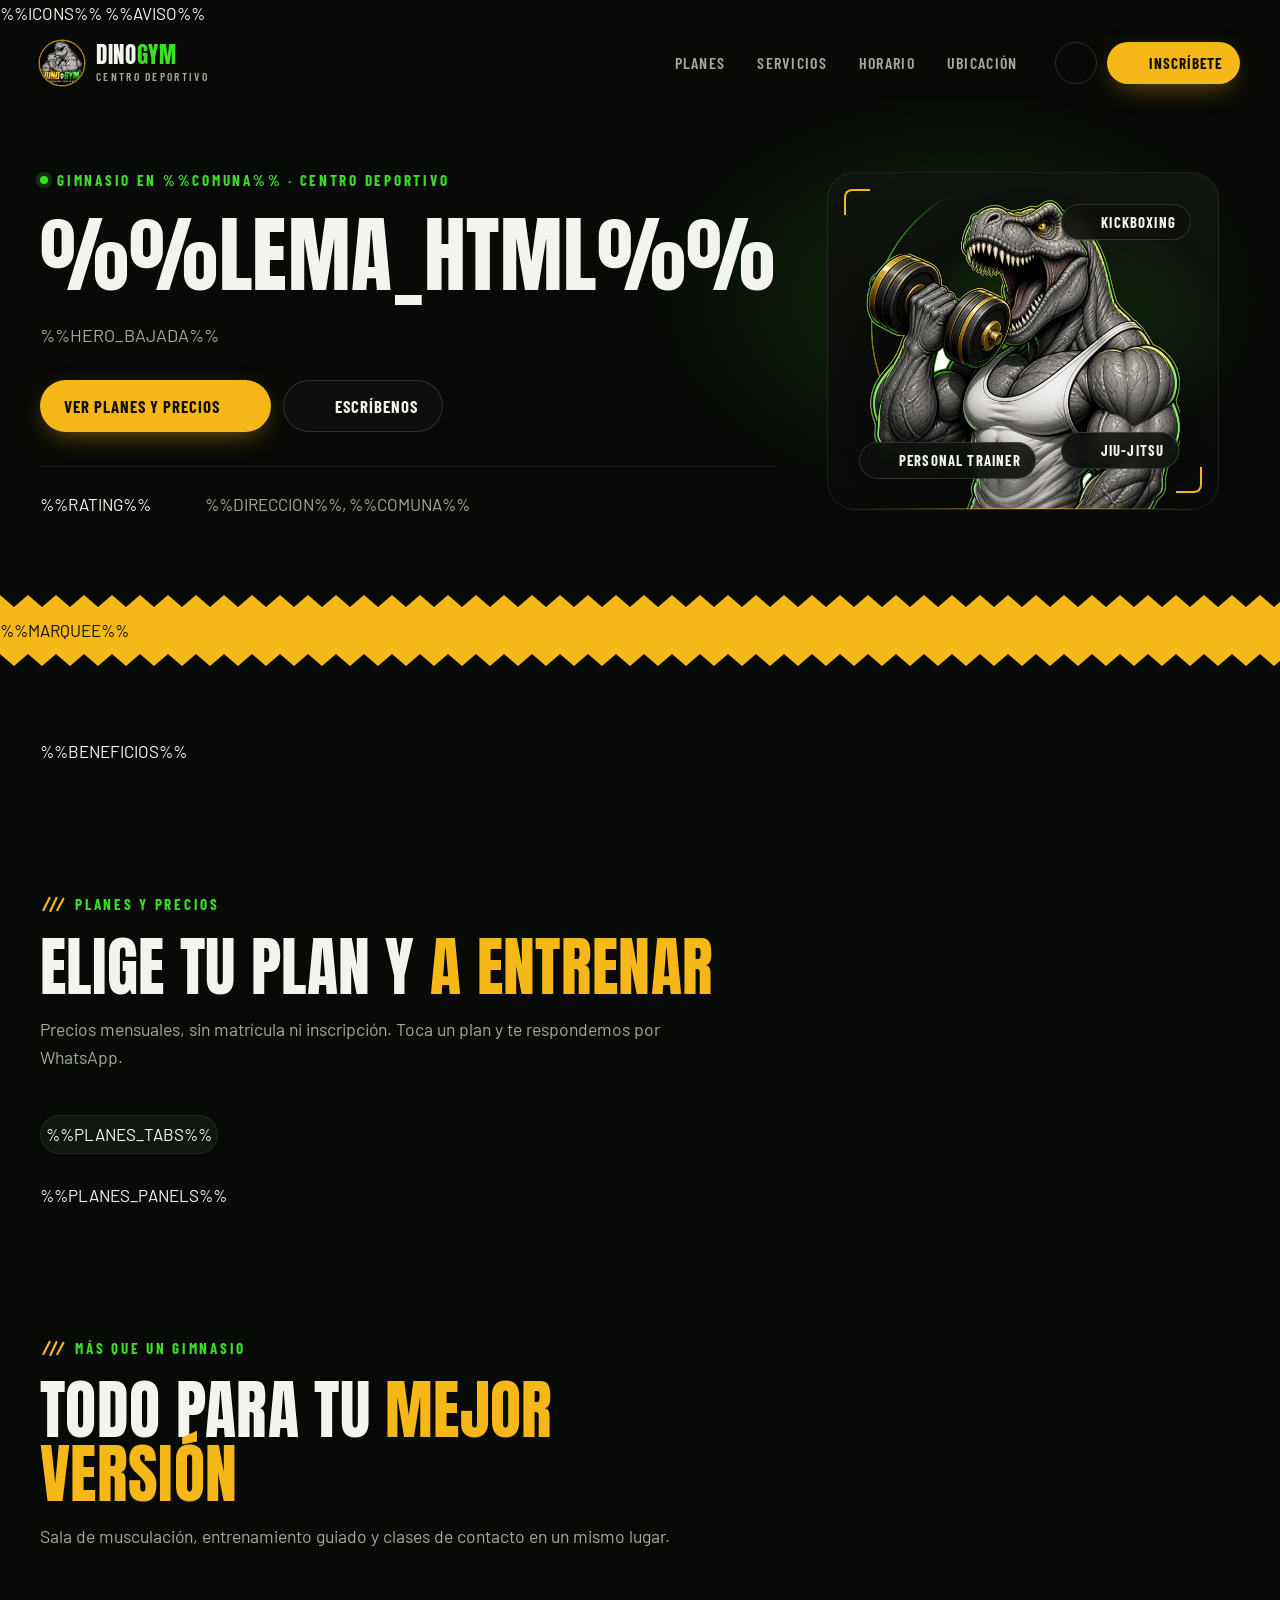
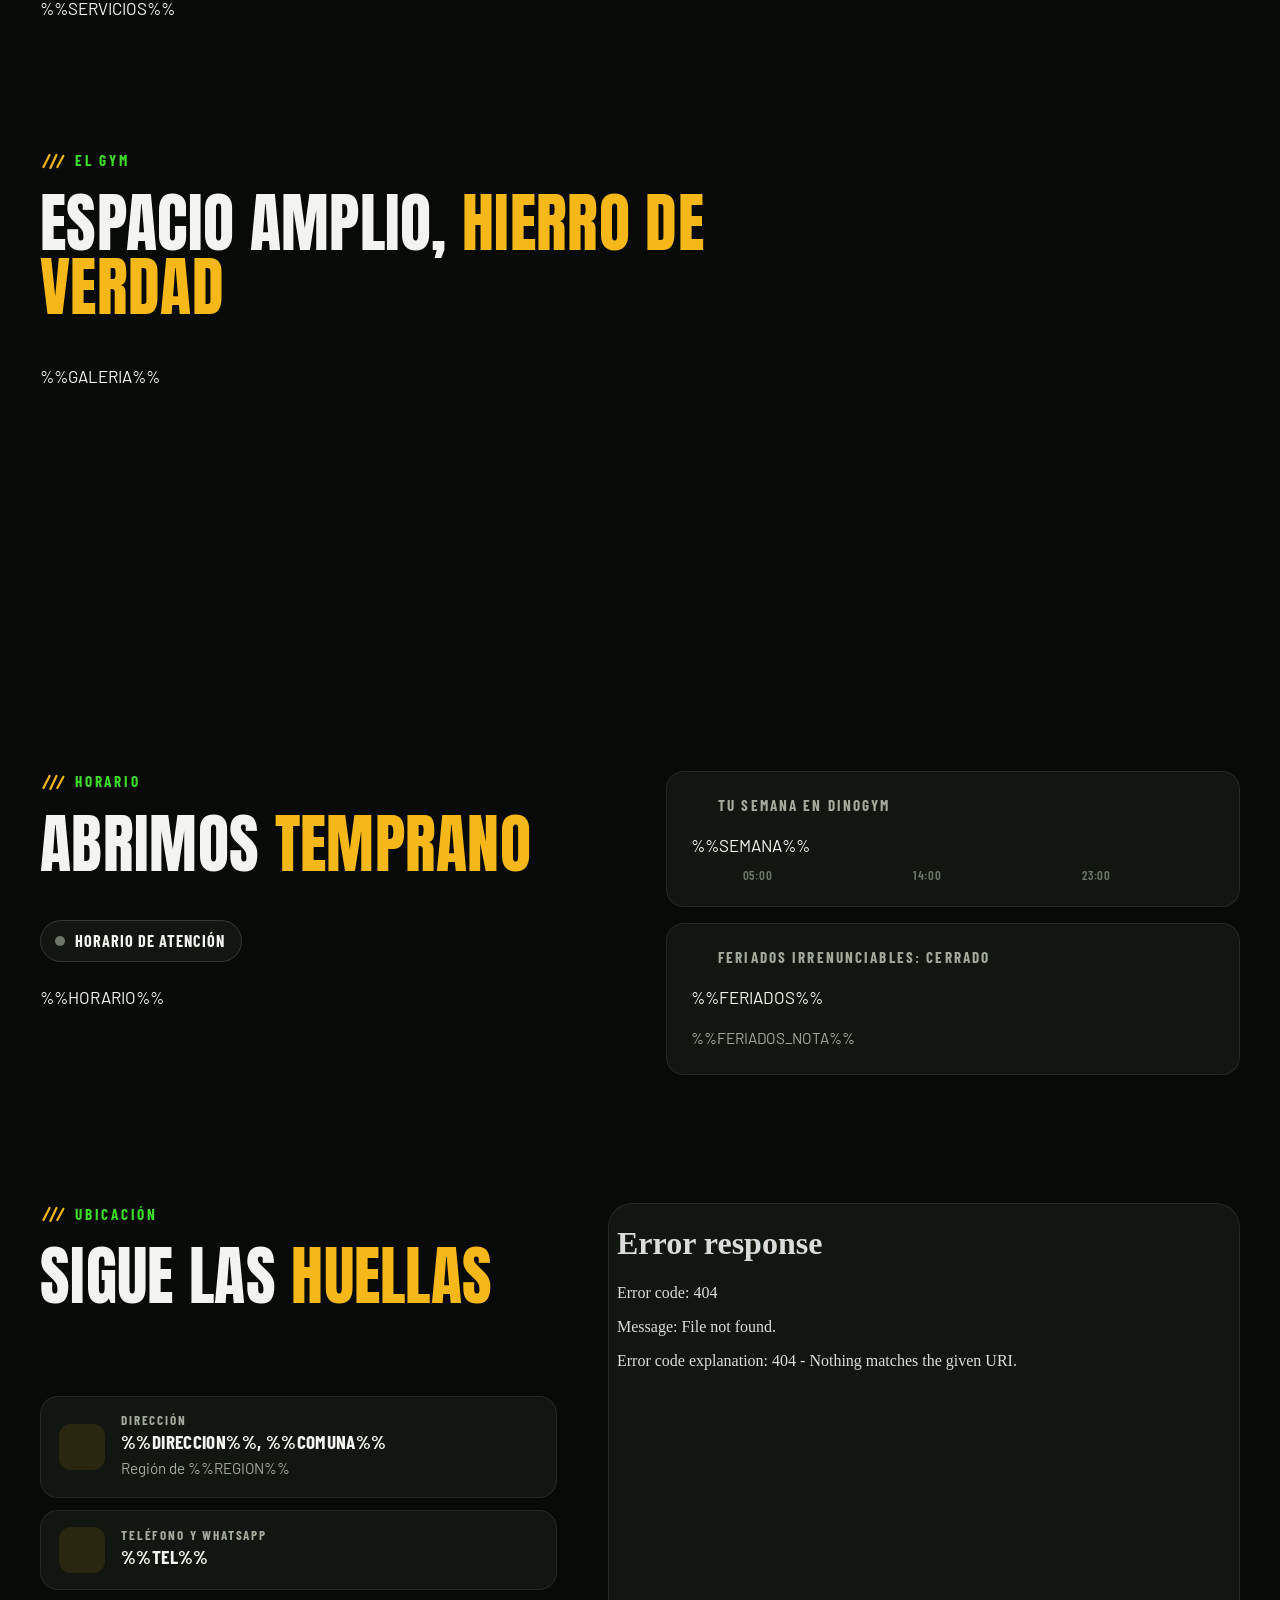
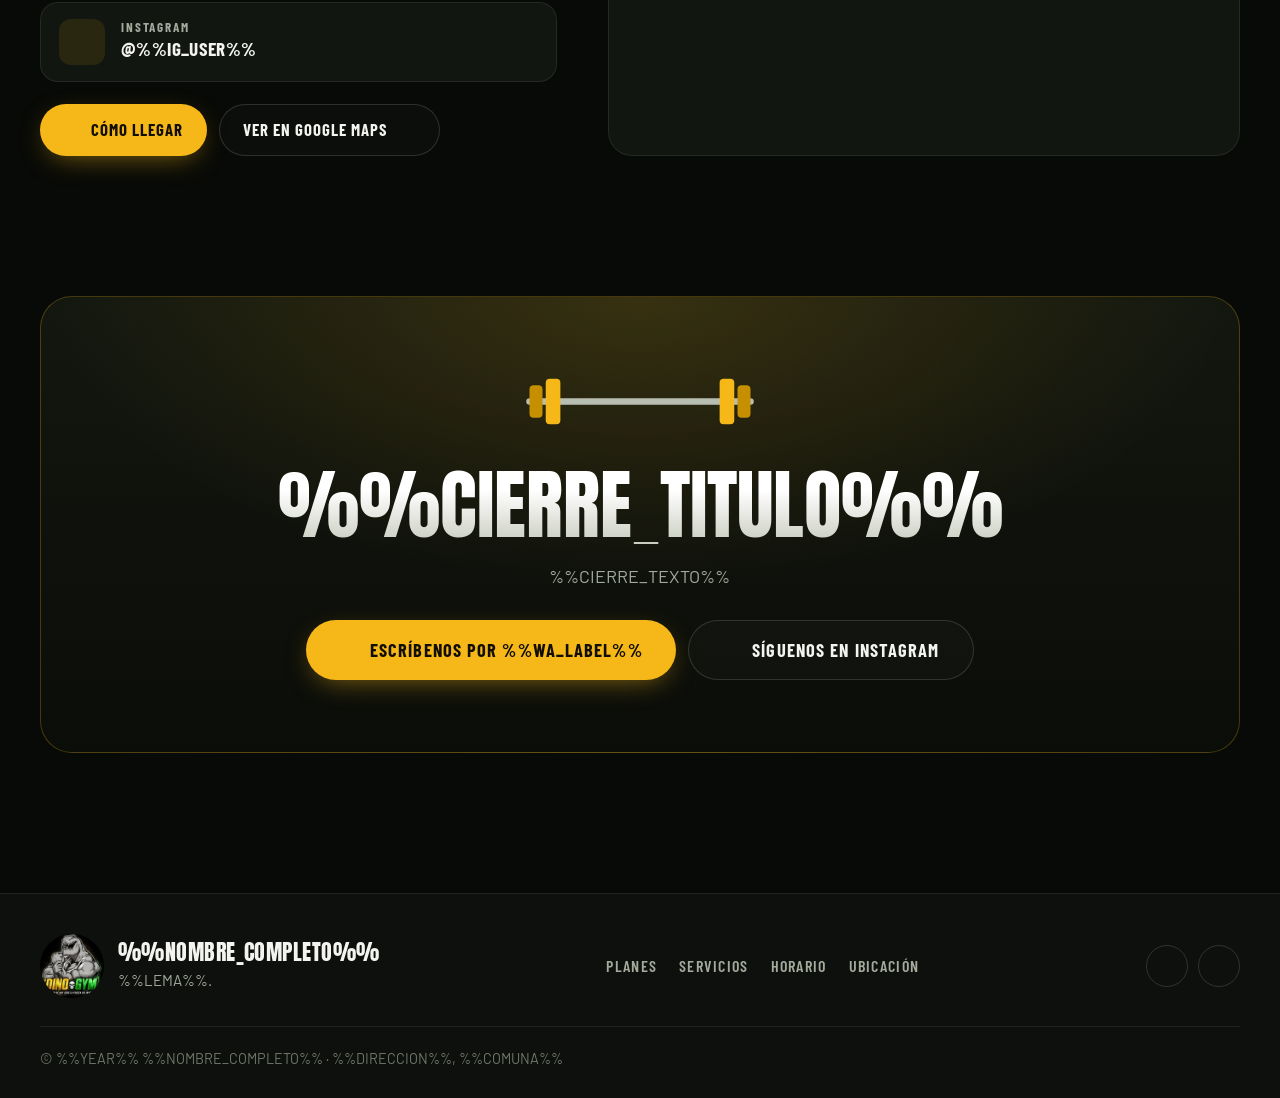
==== index.html @ 387fe6c5 "Sitio web DinoGym con panel /admin Sitio estático con planes, servicios, horario y ubicación editabl" ====
<!DOCTYPE html>
<html lang="es-CL">
<head>
  <meta charset="UTF-8">
  <meta name="viewport" content="width=device-width, initial-scale=1.0">
  <script>document.documentElement.classList.add("js")</script>
  <title>%%SEO_TITULO%%</title>
  <meta name="description" content="%%SEO_DESC%%">
  <link rel="canonical" href="%%SITE%%/">
  <meta name="theme-color" content="#080a07">
  <link rel="icon" href="/img/logo.jpg">
  <link rel="apple-touch-icon" href="/img/logo.jpg">
  <meta property="og:type" content="website">
  <meta property="og:locale" content="es_CL">
  <meta property="og:site_name" content="%%NOMBRE_COMPLETO%%">
  <meta property="og:title" content="%%SEO_TITULO%%">
  <meta property="og:description" content="%%SEO_DESC%%">
  <meta property="og:url" content="%%SITE%%/">
  <meta property="og:image" content="%%SITE%%/img/og.jpg">
  <meta property="og:image:width" content="1200">
  <meta property="og:image:height" content="630">
  <meta name="twitter:card" content="summary_large_image">
  <link rel="preconnect" href="https://fonts.googleapis.com">
  <link rel="preconnect" href="https://fonts.gstatic.com" crossorigin>
  <link href="https://fonts.googleapis.com/css2?family=Anton&family=Barlow+Condensed:ital,wght@0,500;0,600;0,700;1,700&family=Barlow:wght@400;500;600;700&display=swap" rel="stylesheet">
  <link rel="stylesheet" href="/styles.css?v=%%V%%">
  <script type="application/ld+json">%%LD%%</script>
</head>
<body>
%%ICONS%%

  <!-- Intro: una mordida que abre la página (solo la primera vez por visita) -->
  <div class="intro" aria-hidden="true">
    <div class="intro__jaw intro__jaw--top"></div>
    <div class="intro__jaw intro__jaw--bot"></div>
    <div class="intro__mark"><img src="/img/logo.jpg" alt="" width="96" height="96"><span>Dino<b>Gym</b></span></div>
  </div>

  <div class="progress" aria-hidden="true"><i></i></div>

  %%AVISO%%

  <header class="nav" id="top">
    <div class="nav__in wrap">
      <a class="brand" href="#top" aria-label="%%NOMBRE%%, ir al inicio">
        <img src="/img/logo.jpg" alt="" width="44" height="44">
        <span class="brand__txt"><b>Dino<em>Gym</em></b><small>Centro deportivo</small></span>
      </a>
      <nav class="nav__links" aria-label="Secciones">
        <a href="#planes">Planes</a>
        <a href="#servicios">Servicios</a>
        <a href="#horario">Horario</a>
        <a href="#ubicacion">Ubicación</a>
      </nav>
      <div class="nav__cta">
        <a class="icon-btn" href="%%IG%%" target="_blank" rel="noopener" aria-label="Instagram de %%NOMBRE%%"><svg class="i" aria-hidden="true"><use href="#i-instagram"/></svg></a>
        <a class="btn btn--gold btn--sm" href="%%WA_GENERAL%%" target="_blank" rel="noopener"><svg class="i" aria-hidden="true"><use href="#i-whatsapp"/></svg>Inscríbete</a>
        <button class="burger" type="button" aria-label="Abrir menú" aria-expanded="false" aria-controls="menu"><svg class="i" aria-hidden="true"><use href="#i-menu"/></svg></button>
      </div>
    </div>
  </header>

  <div class="menu" id="menu" hidden>
    <nav aria-label="Menú">
      <a href="#planes">Planes</a>
      <a href="#servicios">Servicios</a>
      <a href="#gym">El gym</a>
      <a href="#horario">Horario</a>
      <a href="#ubicacion">Ubicación</a>
    </nav>
    <div class="menu__foot">
      <a class="btn btn--gold" href="%%WA_GENERAL%%" target="_blank" rel="noopener"><svg class="i" aria-hidden="true"><use href="#i-whatsapp"/></svg>%%WA_LABEL%%</a>
      <a class="btn btn--line" href="%%IG%%" target="_blank" rel="noopener"><svg class="i" aria-hidden="true"><use href="#i-instagram"/></svg>@%%IG_USER%%</a>
    </div>
  </div>

  <main>
    <!-- ============ PORTADA ============ -->
    <section class="hero">
      <div class="wrap hero__in">
        <div class="hero__copy">
          <p class="eyebrow hero__eyebrow"><span class="dot"></span>Gimnasio en %%COMUNA%% · Centro deportivo</p>
          <h1 class="hero__title">%%LEMA_HTML%%</h1>
          <p class="hero__sub">%%HERO_BAJADA%%</p>
          <div class="hero__cta">
            <a class="btn btn--gold" href="#planes">Ver planes y precios <svg class="i" aria-hidden="true"><use href="#i-arrow-right"/></svg></a>
            <a class="btn btn--line" href="%%WA_GENERAL%%" target="_blank" rel="noopener"><svg class="i" aria-hidden="true"><use href="#i-whatsapp"/></svg>Escríbenos</a>
          </div>
          <div class="hero__foot">
            %%RATING%%
            <a class="hero__where" href="#ubicacion"><svg class="i" aria-hidden="true"><use href="#i-pin"/></svg>%%DIRECCION%%, %%COMUNA%%</a>
          </div>
        </div>

        <div class="hero__art">
          <div class="stage">
            <span class="stage__corner stage__corner--tl"></span><span class="stage__corner stage__corner--br"></span>
            <div class="mascot">
              <span class="mascot__ring" aria-hidden="true"></span>
              <span class="mascot__glow" aria-hidden="true"></span>
              <img class="mascot__img" src="/img/dino-mascota.webp" alt="Mascota de %%NOMBRE%%: un T-rex musculoso entrenando con una mancuerna" width="1211" height="1197" fetchpriority="high" decoding="async">
              <svg class="mascot__hit" viewBox="0 0 100 100" aria-hidden="true">
                <path d="M50 30 L50 8"/><path d="M64 36 L80 20"/><path d="M36 36 L22 22"/><path d="M68 52 L90 50"/>
              </svg>
            </div>
            <ul class="stage__chips" aria-label="Disciplinas">
              <li class="chip chip--a"><svg class="i" aria-hidden="true"><use href="#i-guante"/></svg>Kickboxing</li>
              <li class="chip chip--b"><svg class="i" aria-hidden="true"><use href="#i-cinturon"/></svg>Jiu-jitsu</li>
              <li class="chip chip--c"><svg class="i" aria-hidden="true"><use href="#i-objetivo"/></svg>Personal trainer</li>
            </ul>
          </div>
        </div>
      </div>
    </section>

    <!-- Cinta con dientes -->
    <div class="band" aria-label="Nuestros valores">
      <div class="band__track">%%MARQUEE%%</div>
    </div>

    <!-- SI:BENEFICIOS -->
    <section class="perks">
      <ul class="wrap perks__list">%%BENEFICIOS%%
      </ul>
    </section>
    <!-- /SI:BENEFICIOS -->

    <!-- ============ PLANES ============ -->
    <section class="sec plans" id="planes">
      <div class="wrap">
        <div class="sec__head" data-reveal>
          <p class="eyebrow"><svg class="claw" viewBox="0 0 60 40" aria-hidden="true"><path d="M8 34 22 6"/><path d="M24 36 38 6"/><path d="M40 34 54 8"/></svg>Planes y precios</p>
          <h2 class="sec__title">Elige tu plan y <span class="hl">a entrenar</span></h2>
          <p class="sec__lead">Precios mensuales, sin matrícula ni inscripción. Toca un plan y te respondemos por WhatsApp.</p>
        </div>

        <!-- SI:TABS -->
        <div class="tabs" role="tablist" aria-label="Tipo de plan" data-reveal>%%PLANES_TABS%%<span class="tabs__ink" aria-hidden="true"></span></div>
        <!-- /SI:TABS -->

        <div class="plans__panels">%%PLANES_PANELS%%
        </div>
      </div>
    </section>

    <!-- SI:SERVICIOS -->
    <!-- ============ SERVICIOS ============ -->
    <section class="sec svcs" id="servicios">
      <div class="wrap">
        <div class="sec__head" data-reveal>
          <p class="eyebrow"><svg class="claw" viewBox="0 0 60 40" aria-hidden="true"><path d="M8 34 22 6"/><path d="M24 36 38 6"/><path d="M40 34 54 8"/></svg>Más que un gimnasio</p>
          <h2 class="sec__title">Todo para tu <span class="hl">mejor versión</span></h2>
          <p class="sec__lead">Sala de musculación, entrenamiento guiado y clases de contacto en un mismo lugar.</p>
        </div>
        <div class="svcs__grid">%%SERVICIOS%%
        </div>
      </div>
    </section>
    <!-- /SI:SERVICIOS -->

    <!-- SI:GALERIA -->
    <!-- ============ EL GYM ============ -->
    <section class="sec gym" id="gym">
      <div class="wrap">
        <div class="sec__head" data-reveal>
          <p class="eyebrow"><svg class="claw" viewBox="0 0 60 40" aria-hidden="true"><path d="M8 34 22 6"/><path d="M24 36 38 6"/><path d="M40 34 54 8"/></svg>El gym</p>
          <h2 class="sec__title">Espacio amplio, <span class="hl">hierro de verdad</span></h2>
        </div>
        <div class="gym__grid">%%GALERIA%%
        </div>
      </div>
    </section>
    <!-- /SI:GALERIA -->

    <!-- ============ HORARIO ============ -->
    <section class="sec hours" id="horario">
      <div class="wrap hours__in">
        <div class="hours__copy">
          <div class="sec__head" data-reveal>
            <p class="eyebrow"><svg class="claw" viewBox="0 0 60 40" aria-hidden="true"><path d="M8 34 22 6"/><path d="M24 36 38 6"/><path d="M40 34 54 8"/></svg>Horario</p>
            <h2 class="sec__title">Abrimos <span class="hl">temprano</span></h2>
          </div>
          <p class="status" data-reveal><span class="status__dot"></span><span class="status__txt">Horario de atención</span></p>
          <div class="hours__rows" data-reveal>%%HORARIO%%
          </div>
        </div>
        <div class="hours__side">
          <div class="card wk" data-reveal>
            <p class="card__label"><svg class="i" aria-hidden="true"><use href="#i-clock"/></svg>Tu semana en DinoGym</p>
            <div class="wk__rows">%%SEMANA%%</div>
            <div class="wk__scale" aria-hidden="true"><span>05:00</span><span>14:00</span><span>23:00</span></div>
          </div>
          <!-- SI:FERIADOS -->
          <div class="card holi" data-reveal>
            <p class="card__label"><svg class="i" aria-hidden="true"><use href="#i-calendario"/></svg>Feriados irrenunciables: cerrado</p>
            <ul class="holi__list">%%FERIADOS%%</ul>
            <p class="holi__note">%%FERIADOS_NOTA%%</p>
          </div>
          <!-- /SI:FERIADOS -->
        </div>
      </div>
    </section>

    <!-- ============ UBICACIÓN ============ -->
    <section class="sec where" id="ubicacion">
      <div class="wrap where__in">
        <div class="where__copy">
          <div class="sec__head" data-reveal>
            <p class="eyebrow"><svg class="claw" viewBox="0 0 60 40" aria-hidden="true"><path d="M8 34 22 6"/><path d="M24 36 38 6"/><path d="M40 34 54 8"/></svg>Ubicación</p>
            <h2 class="sec__title">Sigue las <span class="hl">huellas</span></h2>
          </div>
          <div class="tracks" aria-hidden="true">
            <svg class="i"><use href="#i-huella"/></svg><svg class="i"><use href="#i-huella"/></svg><svg class="i"><use href="#i-huella"/></svg><svg class="i"><use href="#i-huella"/></svg><svg class="i"><use href="#i-huella"/></svg><svg class="i"><use href="#i-huella"/></svg>
          </div>
          <ul class="contact" data-reveal>
            <li><span class="contact__ico"><svg class="i" aria-hidden="true"><use href="#i-pin"/></svg></span><div><small>Dirección</small><b>%%DIRECCION%%, %%COMUNA%%</b><span>Región de %%REGION%%</span></div></li>
            <!-- SI:WHATSAPP -->
            <li><span class="contact__ico"><svg class="i" aria-hidden="true"><use href="#i-phone"/></svg></span><div><small>Teléfono y WhatsApp</small><a href="%%TEL_HREF%%">%%TEL%%</a></div></li>
            <!-- /SI:WHATSAPP -->
            <li><span class="contact__ico"><svg class="i" aria-hidden="true"><use href="#i-instagram"/></svg></span><div><small>Instagram</small><a href="%%IG%%" target="_blank" rel="noopener">@%%IG_USER%%</a></div></li>
          </ul>
          <div class="where__cta" data-reveal>
            <a class="btn btn--gold" href="%%RUTA_URL%%" target="_blank" rel="noopener"><svg class="i" aria-hidden="true"><use href="#i-nav"/></svg>Cómo llegar</a>
            <a class="btn btn--line" href="%%MAPS_URL%%" target="_blank" rel="noopener">Ver en Google Maps <svg class="i" aria-hidden="true"><use href="#i-arrow-up-right"/></svg></a>
          </div>
        </div>
        <div class="map" data-reveal>
          <iframe title="Mapa: %%NOMBRE%% en %%DIRECCION%%, %%COMUNA%%" src="%%MAPS_EMBED%%" loading="lazy" referrerpolicy="no-referrer-when-downgrade"></iframe>
        </div>
      </div>
    </section>

    <!-- ============ CIERRE ============ -->
    <section class="final">
      <div class="wrap final__in" data-reveal>
        <svg class="barbell" viewBox="0 0 320 80" aria-hidden="true">
          <rect x="20" y="36" width="280" height="8" rx="4" fill="#b9beb2"/>
          <rect x="44" y="12" width="18" height="56" rx="5" fill="#f6b818"/><rect x="24" y="20" width="16" height="40" rx="5" fill="#c58f00"/>
          <rect x="258" y="12" width="18" height="56" rx="5" fill="#f6b818"/><rect x="280" y="20" width="16" height="40" rx="5" fill="#c58f00"/>
        </svg>
        <h2 class="final__title">%%CIERRE_TITULO%%</h2>
        <p class="final__text">%%CIERRE_TEXTO%%</p>
        <div class="final__cta">
          <a class="btn btn--gold btn--lg" href="%%WA_GENERAL%%" target="_blank" rel="noopener"><svg class="i" aria-hidden="true"><use href="#i-whatsapp"/></svg>Escríbenos por %%WA_LABEL%%</a>
          <a class="btn btn--line btn--lg" href="%%IG%%" target="_blank" rel="noopener"><svg class="i" aria-hidden="true"><use href="#i-instagram"/></svg>Síguenos en Instagram</a>
        </div>
      </div>
    </section>
  </main>

  <footer class="foot">
    <div class="wrap foot__in">
      <div class="foot__brand">
        <img src="/img/logo.jpg" alt="Logo de %%NOMBRE%%" width="64" height="64" loading="lazy">
        <div><b>%%NOMBRE_COMPLETO%%</b><p>%%LEMA%%.</p></div>
      </div>
      <nav class="foot__links" aria-label="Pie de página">
        <a href="#planes">Planes</a><a href="#servicios">Servicios</a><a href="#horario">Horario</a><a href="#ubicacion">Ubicación</a>
      </nav>
      <div class="foot__social">
        <a class="icon-btn" href="%%IG%%" target="_blank" rel="noopener" aria-label="Instagram"><svg class="i" aria-hidden="true"><use href="#i-instagram"/></svg></a>
        <a class="icon-btn" href="%%WA_GENERAL%%" target="_blank" rel="noopener" aria-label="WhatsApp"><svg class="i" aria-hidden="true"><use href="#i-whatsapp"/></svg></a>
      </div>
    </div>
    <p class="wrap foot__copy">© %%YEAR%% %%NOMBRE_COMPLETO%% · %%DIRECCION%%, %%COMUNA%%</p>
  </footer>

  <a class="fab" href="%%WA_GENERAL%%" target="_blank" rel="noopener" aria-label="Escríbenos por WhatsApp"><svg class="i" aria-hidden="true"><use href="#i-whatsapp"/></svg><span>Escríbenos</span></a>

  <script>window.__DG__ = %%DATA%%;</script>
  <script src="/app.js?v=%%V%%" defer></script>
</body>
</html>
---- styles.css ----
/* DINOGYM — estilos
   Paleta sacada de sus afiches: negro profundo, dorado y verde neón; el gris hueso del dinosaurio para textos. */
:root {
  --bg: #080a07;
  --bg-2: #0d100c;
  --card: #121610;
  --card-2: #171c15;
  --line: rgba(255, 255, 255, 0.08);
  --line-2: rgba(255, 255, 255, 0.14);
  --text: #f3f4ef;
  --muted: #a4ab9d;
  --soft: #6f7769;
  --gold: #f6b818;
  --gold-2: #ffd45a;
  --gold-3: #b97f00;
  --green: #3ddc29;
  --green-2: #1f9e14;
  --red: #ff5a4e;
  --bone: #efede2;
  --radius: 18px;
  --display: "Anton", Impact, "Arial Narrow", sans-serif;
  --cond: "Barlow Condensed", "Arial Narrow", sans-serif;
  --body: "Barlow", system-ui, -apple-system, "Segoe UI", sans-serif;
  --ease: cubic-bezier(0.2, 0.8, 0.2, 1);
  --snap: cubic-bezier(0.7, 0, 0.2, 1);
  --nav-h: 72px;
}

*,
*::before,
*::after { box-sizing: border-box; }
html { scroll-behavior: smooth; scroll-padding-top: calc(var(--nav-h) + 12px); -webkit-text-size-adjust: 100%; }
body {
  margin: 0;
  background: var(--bg);
  color: var(--text);
  font: 400 1.0625rem/1.6 var(--body);
  -webkit-font-smoothing: antialiased;
  overflow-x: hidden;
}
img { max-width: 100%; display: block; }
a { color: inherit; text-decoration: none; }
button { font: inherit; color: inherit; background: none; border: 0; cursor: pointer; }
h1, h2, h3, p { margin: 0; }
ul { margin: 0; padding: 0; list-style: none; }
:focus-visible { outline: 2px solid var(--gold); outline-offset: 3px; border-radius: 6px; }
::selection { background: var(--gold); color: #111; }

.wrap { width: min(1200px, 100% - 32px); margin-inline: auto; }
.i { width: 1.15em; height: 1.15em; flex: none; fill: none; stroke: currentColor; stroke-width: 1.9; stroke-linecap: round; stroke-linejoin: round; }
.hl { color: var(--gold); }

/* ---------- botones ---------- */
.btn {
  --h: 52px;
  display: inline-flex; align-items: center; justify-content: center; gap: 0.55em;
  min-height: var(--h); padding: 0 1.4em;
  border-radius: 999px;
  font: 700 1.05rem/1 var(--cond); letter-spacing: 0.06em; text-transform: uppercase;
  transition: transform 0.25s var(--ease), background-color 0.25s, color 0.25s, border-color 0.25s, box-shadow 0.25s;
  white-space: nowrap;
}
.btn .i { width: 1.1em; height: 1.1em; transition: transform 0.25s var(--ease); }
.btn:hover .i:last-child { transform: translateX(3px); }
.btn:active { transform: scale(0.97); }
.btn--gold { background: var(--gold); color: #120f02; box-shadow: 0 8px 28px -10px rgba(246, 184, 24, 0.6); }
.btn--gold:hover { background: var(--gold-2); box-shadow: 0 10px 34px -8px rgba(246, 184, 24, 0.75); }
.btn--line { border: 1.5px solid var(--line-2); color: var(--text); background: rgba(255, 255, 255, 0.02); }
.btn--line:hover { border-color: var(--green); color: #fff; background: rgba(61, 220, 41, 0.08); }
.btn--sm { --h: 42px; padding: 0 1.1em; font-size: 0.95rem; }
.btn--lg { --h: 60px; padding: 0 1.8em; font-size: 1.15rem; }

.icon-btn {
  display: inline-grid; place-items: center; width: 42px; height: 42px; border-radius: 50%;
  border: 1.5px solid var(--line-2); transition: border-color 0.25s, color 0.25s, background-color 0.25s;
}
.icon-btn:hover { border-color: var(--green); color: var(--green); background: rgba(61, 220, 41, 0.08); }

.eyebrow {
  display: inline-flex; align-items: center; gap: 0.6em;
  font: 700 0.95rem/1 var(--cond); letter-spacing: 0.18em; text-transform: uppercase; color: var(--green);
}
.dot { width: 8px; height: 8px; border-radius: 50%; background: var(--green); box-shadow: 0 0 0 4px rgba(61, 220, 41, 0.18); }

/* ---------- intro (mordida) ---------- */
.intro { display: none; }
.js .intro { display: block; position: fixed; inset: 0; z-index: 100; pointer-events: none; animation: introFailsafe 0s 4s forwards; }
.intro__jaw {
  position: absolute; left: 0; right: 0; height: 50.5%;
  background: #0a0d09;
  transition: transform 0.75s var(--snap);
}
.intro__jaw--top { top: 0; border-bottom: 2px solid var(--green); }
.intro__jaw--bot { bottom: 0; border-top: 2px solid var(--green); }
.intro__jaw::after {
  content: ""; position: absolute; left: 0; right: 0; height: 30px;
  background-repeat: repeat-x; background-size: 44px 30px;
}
.intro__jaw--top::after { top: 100%; background-image: url("data:image/svg+xml,%3Csvg xmlns='http://www.w3.org/2000/svg' width='44' height='30'%3E%3Cpath d='M4 0 L22 28 L40 0Z' fill='%23efede2'/%3E%3C/svg%3E"); }
.intro__jaw--bot::after { bottom: 100%; background-position: 22px 0; background-image: url("data:image/svg+xml,%3Csvg xmlns='http://www.w3.org/2000/svg' width='44' height='30'%3E%3Cpath d='M4 30 L22 2 L40 30Z' fill='%23efede2'/%3E%3C/svg%3E"); }
.intro__mark {
  position: absolute; inset: 0; display: grid; place-content: center; justify-items: center; gap: 14px;
  transition: opacity 0.3s, transform 0.4s var(--ease);
}
.intro__mark img { width: 96px; height: 96px; border-radius: 50%; box-shadow: 0 0 0 2px var(--gold), 0 0 40px rgba(61, 220, 41, 0.35); }
.intro__mark span { font: 400 2rem/1 var(--display); letter-spacing: 0.04em; text-transform: uppercase; }
.intro__mark b { font-weight: 400; color: var(--green); }
.intro.is-bite .intro__jaw--top { transform: translateY(-8%); transition-duration: 0.22s; }
.intro.is-bite .intro__jaw--bot { transform: translateY(8%); transition-duration: 0.22s; }
.intro.is-snap .intro__jaw--top,
.intro.is-snap .intro__jaw--bot { transform: none; transition: transform 0.12s cubic-bezier(0.8, 0, 1, 1); }
.intro.is-snap { animation: shake 0.25s 0.1s, introFailsafe 0s 4s forwards; }
.intro.is-open .intro__mark { opacity: 0; transform: scale(0.9); }
.intro.is-open .intro__jaw--top { transform: translateY(calc(-100% - 40px)); }
.intro.is-open .intro__jaw--bot { transform: translateY(calc(100% + 40px)); }
@keyframes introFailsafe { to { visibility: hidden; } }
@keyframes shake {
  25% { transform: translate(3px, 2px); }
  50% { transform: translate(-3px, -2px); }
  75% { transform: translate(2px, -1px); }
}

/* ---------- barra de progreso ---------- */
.progress { position: fixed; top: 0; left: 0; right: 0; height: 3px; z-index: 60; pointer-events: none; }
.progress i { display: block; height: 100%; width: 100%; transform-origin: 0 50%; transform: scaleX(var(--p, 0)); background: linear-gradient(90deg, var(--green), var(--gold)); }

/* ---------- aviso ---------- */
.notice {
  display: flex; align-items: center; justify-content: center; gap: 10px;
  padding: 10px 16px; background: var(--gold); color: #120f02;
  font: 600 0.98rem/1.35 var(--body); text-align: center;
}
.notice .i { stroke-width: 2.2; }

/* ---------- navegación ---------- */
.nav { position: sticky; top: 0; z-index: 50; transition: background-color 0.3s, border-color 0.3s, backdrop-filter 0.3s; border-bottom: 1px solid transparent; }
.nav.is-scrolled { background: rgba(8, 10, 7, 0.82); backdrop-filter: blur(14px); -webkit-backdrop-filter: blur(14px); border-color: var(--line); }
.nav__in { display: flex; align-items: center; gap: 24px; height: var(--nav-h); }
.brand { display: flex; align-items: center; gap: 12px; margin-right: auto; }
.brand img { width: 44px; height: 44px; border-radius: 50%; box-shadow: 0 0 0 1.5px rgba(246, 184, 24, 0.7); }
.brand__txt { display: grid; line-height: 1; }
.brand__txt b { font: 400 1.45rem/1 var(--display); letter-spacing: 0.03em; text-transform: uppercase; }
.brand__txt em { font-style: normal; color: var(--green); }
.brand__txt small { font: 600 0.72rem/1.2 var(--cond); letter-spacing: 0.2em; text-transform: uppercase; color: var(--muted); margin-top: 4px; }
.nav__links { display: flex; gap: 4px; }
.nav__links a {
  position: relative; padding: 8px 14px; border-radius: 999px;
  font: 600 1rem/1 var(--cond); letter-spacing: 0.08em; text-transform: uppercase; color: var(--muted);
  transition: color 0.2s, background-color 0.2s;
}
.nav__links a:hover { color: var(--text); background: rgba(255, 255, 255, 0.05); }
.nav__links a.is-active { color: var(--text); }
.nav__links a.is-active::after { content: ""; position: absolute; left: 50%; bottom: 0; width: 5px; height: 5px; margin-left: -2.5px; border-radius: 50%; background: var(--green); }
.nav__cta { display: flex; align-items: center; gap: 10px; }
.burger { display: none; width: 44px; height: 44px; border-radius: 50%; border: 1.5px solid var(--line-2); place-items: center; }
.burger .i { width: 22px; height: 22px; }

.menu {
  position: fixed; inset: var(--nav-h) 0 0 0; z-index: 49;
  background: rgba(8, 10, 7, 0.97); backdrop-filter: blur(10px);
  display: flex; flex-direction: column; justify-content: space-between; padding: 24px 16px 32px;
}
.menu[hidden] { display: none; }
.menu nav { display: grid; }
.menu nav a {
  font: 400 clamp(2.2rem, 10vw, 3rem)/1.25 var(--display); text-transform: uppercase; letter-spacing: 0.02em;
  padding: 6px 0; border-bottom: 1px solid var(--line);
  animation: menuIn 0.5s var(--ease) backwards;
}
.menu nav a:nth-child(2) { animation-delay: 0.04s; }
.menu nav a:nth-child(3) { animation-delay: 0.08s; }
.menu nav a:nth-child(4) { animation-delay: 0.12s; }
.menu nav a:nth-child(5) { animation-delay: 0.16s; }
.menu__foot { display: grid; gap: 10px; }
@keyframes menuIn { from { opacity: 0; transform: translateY(14px); } }

/* ---------- portada ---------- */
.hero { position: relative; padding: clamp(28px, 5vw, 64px) 0 clamp(48px, 6vw, 88px); overflow: hidden; }
.hero::before {
  content: ""; position: absolute; inset: -20% -10% auto 40%; height: 120%;
  background: radial-gradient(closest-side, rgba(61, 220, 41, 0.14), transparent 70%);
  pointer-events: none;
}
.hero__in { position: relative; display: grid; grid-template-columns: 1.05fr 0.95fr; align-items: center; gap: clamp(24px, 4vw, 56px); }
.hero__eyebrow { margin-bottom: 22px; }
.hero__title {
  font: 400 clamp(2.9rem, 6.6vw, 5.7rem)/1.06 var(--display);
  text-transform: uppercase; letter-spacing: 0.005em;
}
.hero__title .w { display: inline-block; overflow: hidden; vertical-align: top; padding: 0.14em 0 0.04em; margin-top: -0.14em; }
.hero__title .w > span { display: inline-block; }
.hero__title .hl {
  color: transparent;
  background: linear-gradient(180deg, var(--gold-2), var(--gold) 55%, var(--gold-3));
  -webkit-background-clip: text; background-clip: text;
}
.hero__sub { margin-top: 22px; max-width: 34em; color: var(--muted); font-size: clamp(1.05rem, 1.4vw, 1.18rem); }
.hero__cta { display: flex; flex-wrap: wrap; gap: 12px; margin-top: 30px; }
.hero__foot { display: flex; flex-wrap: wrap; align-items: center; gap: 12px 26px; margin-top: 34px; padding-top: 24px; border-top: 1px solid var(--line); }
.rating { display: inline-flex; align-items: center; gap: 10px; }
.rating__stars { display: inline-flex; gap: 2px; color: var(--gold); }
.rating__stars .i { width: 16px; height: 16px; }
.rating b { font: 700 1.3rem/1 var(--cond); }
.rating small { color: var(--muted); font-size: 0.95rem; }
.rating:hover small { color: var(--text); }
.hero__where { display: inline-flex; align-items: center; gap: 8px; color: var(--muted); }
.hero__where .i { color: var(--green); }
.hero__where:hover { color: var(--text); }

.stage {
  position: relative; aspect-ratio: 1 / 0.86;
  border-radius: 28px; border: 1px solid var(--line);
  background:
    radial-gradient(60% 55% at 62% 48%, rgba(61, 220, 41, 0.16), transparent 70%),
    linear-gradient(180deg, #10140e, #0a0c09);
  overflow: hidden;
}
.stage::after {
  content: ""; position: absolute; left: 8%; right: 8%; bottom: 0; height: 1px;
  background: linear-gradient(90deg, transparent, rgba(246, 184, 24, 0.6), transparent);
}
.stage__corner { position: absolute; width: 26px; height: 26px; border: 2px solid var(--gold); z-index: 2; }
.stage__corner--tl { top: 16px; left: 16px; border-right: 0; border-bottom: 0; border-radius: 8px 0 0 0; }
.stage__corner--br { bottom: 16px; right: 16px; border-left: 0; border-top: 0; border-radius: 0 0 8px 0; }
.mascot { position: absolute; inset: 0; }
.mascot__img {
  position: absolute; left: 50%; bottom: 0; width: 80%; max-width: none; height: auto;
  transform: translateX(-50%); transform-origin: 50% 100%;
  filter: drop-shadow(0 24px 40px rgba(0, 0, 0, 0.55));
  animation: breathe 4s ease-in-out infinite, chompLean 6s 1.6s infinite;
}
.mascot__glow {
  position: absolute; left: 50%; top: 46%; width: 70%; aspect-ratio: 1; border-radius: 50%;
  transform: translate(-50%, -50%);
  background: radial-gradient(closest-side, rgba(61, 220, 41, 0.28), rgba(61, 220, 41, 0.06) 60%, transparent 72%);
  animation: glowPulse 6s 1.6s infinite;
}
.mascot__ring {
  position: absolute; left: 50%; top: 46%; width: 78%; aspect-ratio: 1; border-radius: 50%;
  transform: translate(-50%, -50%);
  background: conic-gradient(from var(--a, 0deg), transparent 0 55%, rgba(246, 184, 24, 0.9) 70%, var(--green) 82%, transparent 92%);
  -webkit-mask: radial-gradient(closest-side, transparent calc(100% - 2px), #000 calc(100% - 1.5px));
  mask: radial-gradient(closest-side, transparent calc(100% - 2px), #000 calc(100% - 1.5px));
  animation: spin 7s linear infinite;
  opacity: 0.85;
}
.mascot__ring::after {
  content: ""; position: absolute; inset: 9%; border-radius: 50%;
  border: 1px dashed rgba(255, 255, 255, 0.12);
}
.mascot__hit {
  position: absolute; left: 58%; top: 6%; width: 18%; height: auto; overflow: visible;
  fill: none; stroke: var(--gold); stroke-width: 4.5; stroke-linecap: round;
  opacity: 0; transform-origin: 50% 70%;
  animation: hit 6s 1.6s infinite;
}
.js .mascot__img, .js .mascot__ring, .js .mascot__glow { opacity: 0; }
.hero.is-in .mascot__img { opacity: 1; animation: rise 1.1s var(--ease) 0.35s backwards, breathe 4s ease-in-out 1.45s infinite, chompLean 6s 2.4s infinite; }
.hero.is-in .mascot__ring { opacity: 0.85; transition: opacity 1.2s 0.6s; }
.hero.is-in .mascot__glow { opacity: 1; transition: opacity 1.2s 0.4s; }
.mascot.is-paused *, .mascot.is-paused { animation-play-state: paused !important; }

@keyframes rise { from { opacity: 0; transform: translate(-50%, 18%) scale(0.92); } to { opacity: 1; transform: translateX(-50%); } }
@keyframes breathe { 50% { scale: 1.015; } }
/* Cada 6 s: se echa atrás, ¡mordida! (golpe hacia adelante) y vuelve */
@keyframes chompLean {
  0%, 62% { rotate: 0deg; translate: 0 0; }
  70% { rotate: -2.5deg; translate: 0 2px; animation-timing-function: cubic-bezier(0.8, 0, 1, 1); }
  74% { rotate: 2deg; translate: 0 -6px; }
  77% { rotate: -0.6deg; translate: 0 1px; }
  80%, 100% { rotate: 0deg; translate: 0 0; }
}
@keyframes glowPulse { 0%, 70%, 100% { opacity: 1; scale: 1; } 75% { opacity: 1; scale: 1.08; filter: brightness(1.6); } }
@keyframes hit {
  0%, 72% { opacity: 0; transform: scale(0.6); }
  75% { opacity: 1; transform: scale(1); }
  86%, 100% { opacity: 0; transform: scale(1.2); }
}
@keyframes spin { to { --a: 360deg; } }

.stage__chips { position: absolute; inset: 0; pointer-events: none; z-index: 3; }
.chip {
  position: absolute; display: inline-flex; align-items: center; gap: 8px;
  padding: 9px 14px; border-radius: 999px;
  background: rgba(13, 16, 12, 0.85); border: 1px solid var(--line-2); backdrop-filter: blur(6px);
  font: 700 0.92rem/1 var(--cond); letter-spacing: 0.08em; text-transform: uppercase;
  animation: float 6s ease-in-out infinite;
}
.chip .i { color: var(--green); }
.chip--a { top: 9%; right: 7%; }
.chip--b { bottom: 12%; right: 10%; animation-delay: -2s; }
.chip--c { bottom: 9%; left: 8%; animation-delay: -4s; }
.chip--c .i { color: var(--gold); }
@keyframes float { 50% { transform: translateY(-8px); } }

/* ---------- cinta ---------- */
.band { position: relative; background: var(--gold); color: #120f02; overflow: hidden; padding: 22px 0; }
.band::before,
.band::after {
  content: ""; position: absolute; left: 0; right: 0; height: 12px; z-index: 1;
  background-size: 28px 12px; background-repeat: repeat-x;
}
.band::before { top: 0; background-image: url("data:image/svg+xml,%3Csvg xmlns='http://www.w3.org/2000/svg' width='28' height='12'%3E%3Cpath d='M0 0 L14 12 L28 0Z' fill='%23080a07'/%3E%3C/svg%3E"); }
.band::after { bottom: 0; background-position: 14px 0; background-image: url("data:image/svg+xml,%3Csvg xmlns='http://www.w3.org/2000/svg' width='28' height='12'%3E%3Cpath d='M0 12 L14 0 L28 12Z' fill='%23080a07'/%3E%3C/svg%3E"); }
.band__track { display: flex; align-items: center; gap: 28px; width: max-content; animation: marquee 38s linear infinite; }
.band__track span { font: 400 clamp(1.5rem, 3vw, 2.2rem)/1 var(--display); text-transform: uppercase; letter-spacing: 0.02em; white-space: nowrap; }
.band .tooth { width: 22px; height: 22px; fill: #120f02; stroke: none; flex: none; }
@keyframes marquee { to { transform: translateX(-25%); } }

/* ---------- beneficios ---------- */
.perks { padding: clamp(40px, 6vw, 72px) 0 0; }
.perks__list { display: grid; grid-template-columns: repeat(3, 1fr); gap: 16px; }
.perk { display: flex; gap: 16px; padding: 22px; border-radius: var(--radius); background: var(--card); border: 1px solid var(--line); }
.perk__ico { display: grid; place-items: center; width: 50px; height: 50px; flex: none; border-radius: 14px; background: rgba(246, 184, 24, 0.1); color: var(--gold); }
.perk__ico .i { width: 26px; height: 26px; }
.perk h3 { font: 700 1.25rem/1.15 var(--cond); letter-spacing: 0.02em; text-transform: uppercase; }
.perk p { margin-top: 6px; color: var(--muted); font-size: 0.98rem; line-height: 1.5; }

/* ---------- secciones ---------- */
.sec { padding: clamp(72px, 10vw, 128px) 0 0; }
.sec__head { max-width: 720px; margin-bottom: clamp(28px, 4vw, 44px); }
.sec__title { margin-top: 14px; font: 400 clamp(2.3rem, 5vw, 4rem)/1 var(--display); text-transform: uppercase; letter-spacing: 0.005em; }
.sec__lead { margin-top: 16px; color: var(--muted); font-size: 1.1rem; max-width: 36em; }
.claw { width: 26px; height: 18px; fill: none; stroke: var(--gold); stroke-width: 5; stroke-linecap: round; }
.js .claw path { stroke-dasharray: 40; stroke-dashoffset: 40; transition: stroke-dashoffset 0.5s var(--ease); }
.js .claw path:nth-child(2) { transition-delay: 0.1s; }
.js .claw path:nth-child(3) { transition-delay: 0.2s; }
.is-in .claw path { stroke-dashoffset: 0; }

.card { padding: 24px; border-radius: var(--radius); background: var(--card); border: 1px solid var(--line); }
.card__label { display: flex; align-items: center; gap: 10px; margin-bottom: 18px; font: 700 0.95rem/1.2 var(--cond); letter-spacing: 0.14em; text-transform: uppercase; color: var(--muted); }
.card__label .i { color: var(--green); }

/* ---------- planes ---------- */
.tabs {
  position: relative; display: inline-flex; gap: 4px; padding: 5px; margin-bottom: 28px;
  border-radius: 999px; background: var(--card); border: 1px solid var(--line);
}
.tab {
  position: relative; z-index: 1; display: inline-flex; align-items: center; gap: 8px;
  padding: 12px 22px; border-radius: 999px;
  font: 700 1.05rem/1 var(--cond); letter-spacing: 0.08em; text-transform: uppercase; color: var(--muted);
  transition: color 0.3s;
}
.tab:hover { color: var(--text); }
.tab.is-on { color: #120f02; }
.tabs__ink { position: absolute; top: 5px; bottom: 5px; left: 0; width: 0; border-radius: 999px; background: var(--gold); transition: transform 0.45s var(--ease), width 0.45s var(--ease); }
.tabs:not(.is-ready) .tab.is-on { background: var(--gold); }

.plans__group { position: absolute; width: 1px; height: 1px; overflow: hidden; clip: rect(0 0 0 0); }
.js .plans__panel:not(.is-on) { display: none; }
.plans__panel + .plans__panel { margin-top: 48px; }
.js .plans__panel + .plans__panel { margin-top: 0; }
.plans__note {
  display: flex; align-items: flex-start; gap: 10px; margin-bottom: 22px; padding: 14px 18px;
  border-radius: 14px; background: rgba(61, 220, 41, 0.06); border: 1px solid rgba(61, 220, 41, 0.22);
  color: #cfe8c9; font-size: 0.98rem;
}
.plans__note .i { color: var(--green); margin-top: 3px; }
.plans__grid { display: grid; gap: 16px; grid-template-columns: repeat(4, 1fr); align-items: stretch; }
.plans__grid--1 { grid-template-columns: minmax(0, 420px); }
.plans__grid--2 { grid-template-columns: repeat(2, minmax(0, 420px)); }
.plans__grid--3 { grid-template-columns: repeat(3, 1fr); }

.plan {
  position: relative; display: flex; flex-direction: column;
  padding: 26px 22px 22px; border-radius: 22px;
  background: linear-gradient(180deg, var(--card-2), var(--card));
  border: 1px solid var(--line);
  transition: transform 0.35s var(--ease), border-color 0.35s, box-shadow 0.35s;
}
.plan:hover { transform: translateY(-6px); border-color: rgba(61, 220, 41, 0.45); box-shadow: 0 24px 50px -28px rgba(61, 220, 41, 0.45); }
.plan--hot { background: linear-gradient(180deg, #1d1a0c, #121008); border-color: transparent; }
.plan--hot::before {
  content: ""; position: absolute; inset: 0; border-radius: inherit; padding: 1.5px; pointer-events: none;
  background: conic-gradient(from var(--a, 0deg), rgba(246, 184, 24, 0.25), var(--gold) 20%, var(--green) 35%, rgba(246, 184, 24, 0.25) 55%, rgba(246, 184, 24, 0.25));
  -webkit-mask: linear-gradient(#000 0 0) content-box, linear-gradient(#000 0 0);
  -webkit-mask-composite: xor; mask-composite: exclude;
  animation: spin 5s linear infinite;
}
.plan--hot:hover { box-shadow: 0 24px 60px -24px rgba(246, 184, 24, 0.5); }
@property --a { syntax: "<angle>"; initial-value: 0deg; inherits: false; }
.plan__tag {
  position: absolute; top: -13px; left: 20px; display: inline-flex; align-items: center; gap: 6px;
  padding: 6px 12px; border-radius: 999px; background: var(--green); color: #061104;
  font: 700 0.85rem/1 var(--cond); letter-spacing: 0.1em; text-transform: uppercase;
}
.plan--hot .plan__tag { background: var(--gold); color: #120f02; }
.plan__tag .i { width: 14px; height: 14px; stroke-width: 2.4; }
.plan__head { display: flex; flex-direction: column-reverse; align-items: flex-start; gap: 12px; }
.plan__name { font: 400 1.7rem/1.05 var(--display); text-transform: uppercase; letter-spacing: 0.01em; }
.ppl { display: inline-flex; gap: 1px; color: var(--green); }
.plan--hot .ppl { color: var(--gold); }
.ppl .i { width: 20px; height: 22px; }
.plan__price { display: flex; align-items: baseline; gap: 2px; margin-top: 18px; font-family: var(--display); line-height: 1; }
.plan__price .cur { font-size: 1.6rem; color: var(--gold); }
.plan__price .amt { font-size: clamp(2.8rem, 4vw, 3.4rem); font-variant-numeric: tabular-nums; }
.plan__price small { margin-left: 6px; font: 600 1.05rem/1 var(--cond); color: var(--muted); letter-spacing: 0.04em; }
.plan__ask { font-size: 2.4rem; color: var(--gold); text-transform: uppercase; }
.plan__each { margin-top: 8px; font: 700 0.98rem/1.2 var(--cond); letter-spacing: 0.06em; text-transform: uppercase; color: var(--green); }
.plan__det { margin-top: 12px; color: var(--muted); font-size: 0.98rem; }
.plan__list { display: grid; gap: 9px; margin: 18px 0 22px; padding-top: 18px; border-top: 1px dashed var(--line-2); }
.plan__list li { display: flex; gap: 10px; align-items: flex-start; font-size: 0.97rem; }
.plan__list .i { color: var(--green); margin-top: 4px; width: 16px; height: 16px; stroke-width: 2.6; }
.plan__cta { margin-top: auto; width: 100%; }

/* ---------- servicios ---------- */
.svcs__grid { display: grid; grid-template-columns: repeat(3, 1fr); gap: 16px; }
.svc {
  position: relative; display: flex; flex-direction: column; padding: 26px; border-radius: 22px;
  background: var(--card); border: 1px solid var(--line); overflow: hidden;
  transition: transform 0.35s var(--ease), border-color 0.35s, background-color 0.35s;
}
.svc::after {
  content: ""; position: absolute; left: 0; top: 0; height: 2px; width: 100%;
  background: linear-gradient(90deg, var(--green), var(--gold));
  transform: scaleX(0); transform-origin: 0 50%; transition: transform 0.5s var(--ease);
}
.svc:hover { transform: translateY(-5px); border-color: var(--line-2); background: var(--card-2); }
.svc:hover::after { transform: scaleX(1); }
.svc__top { display: flex; align-items: center; justify-content: space-between; margin-bottom: 22px; }
.svc__ico { display: grid; place-items: center; width: 58px; height: 58px; border-radius: 16px; background: rgba(61, 220, 41, 0.09); color: var(--green); border: 1px solid rgba(61, 220, 41, 0.22); }
.svc__ico .i { width: 30px; height: 30px; stroke-width: 1.7; }
.js .svc__ico .i { stroke-dasharray: 130; stroke-dashoffset: 130; transition: stroke-dashoffset 1.3s var(--ease) calc(var(--d, 0s) + 0.2s); }
.svc.is-in .svc__ico .i { stroke-dashoffset: 0; }
.svc:hover .svc__ico { animation: bite 0.45s var(--ease); }
@keyframes bite { 30% { transform: scale(0.88) rotate(-6deg); } 60% { transform: scale(1.06) rotate(3deg); } }
.svc__n { font: 400 1.4rem/1 var(--display); color: var(--soft); }
.svc__tag { padding: 6px 11px; border-radius: 999px; background: rgba(246, 184, 24, 0.12); color: var(--gold); border: 1px solid rgba(246, 184, 24, 0.35); font: 700 0.82rem/1 var(--cond); letter-spacing: 0.1em; text-transform: uppercase; }
.svc h3 { font: 400 1.65rem/1.05 var(--display); text-transform: uppercase; letter-spacing: 0.01em; }
.svc p { margin-top: 10px; color: var(--muted); font-size: 0.98rem; }
.svc__link { display: inline-flex; align-items: center; gap: 6px; margin-top: auto; padding-top: 20px; font: 700 1rem/1 var(--cond); letter-spacing: 0.1em; text-transform: uppercase; color: var(--gold); }
.svc__link .i { transition: transform 0.25s var(--ease); }
.svc__link:hover .i { transform: translate(2px, -2px); }

/* ---------- galería ---------- */
.gym__grid { display: grid; grid-template-columns: repeat(3, 1fr); grid-auto-rows: clamp(200px, 22vw, 280px); gap: 16px; }
.shot { position: relative; margin: 0; border-radius: 22px; overflow: hidden; border: 1px solid var(--line); background: var(--card); }
.shot--big { grid-column: span 2; grid-row: span 2; }
.shot--big img { object-position: 50% 78%; }
.gym__grid:has(> .shot:nth-child(2):last-child) > .shot:nth-child(2) { grid-row: span 2; }
.gym__grid:has(> .shot:only-child) > .shot { grid-column: 1 / -1; }
.shot img { width: 100%; height: 100%; object-fit: cover; transition: transform 1.2s var(--ease), filter 0.6s; filter: saturate(0.9) contrast(1.05); }
.shot:hover img { transform: scale(1.04); filter: saturate(1.05) contrast(1.05); }
.shot::after { content: ""; position: absolute; inset: 0; background: linear-gradient(180deg, transparent 55%, rgba(0, 0, 0, 0.75)); pointer-events: none; }
.shot figcaption { position: absolute; left: 18px; right: 18px; bottom: 16px; z-index: 1; font: 700 1.05rem/1.2 var(--cond); letter-spacing: 0.06em; text-transform: uppercase; }

/* ---------- horario ---------- */
.hours__in { display: grid; grid-template-columns: 1fr 1fr; gap: clamp(24px, 4vw, 56px); align-items: start; }
.status {
  display: inline-flex; align-items: center; gap: 10px; margin-bottom: 22px; padding: 10px 16px 10px 14px;
  border-radius: 999px; border: 1px solid var(--line-2); background: var(--card);
  font: 700 1.02rem/1.2 var(--cond); letter-spacing: 0.06em; text-transform: uppercase;
}
.status__dot { width: 10px; height: 10px; border-radius: 50%; background: var(--soft); }
.status.is-open { border-color: rgba(61, 220, 41, 0.4); }
.status.is-open .status__dot { background: var(--green); animation: pulse 1.8s ease-out infinite; }
.status.is-closed { border-color: rgba(255, 90, 78, 0.4); }
.status.is-closed .status__dot { background: var(--red); }
@keyframes pulse { 0% { box-shadow: 0 0 0 0 rgba(61, 220, 41, 0.55); } 100% { box-shadow: 0 0 0 12px rgba(61, 220, 41, 0); } }
.hours__rows { display: grid; gap: 10px; }
.hrow { display: flex; align-items: center; justify-content: space-between; gap: 16px; padding: 20px 22px; border-radius: var(--radius); background: var(--card); border: 1px solid var(--line); }
.hrow__d { display: flex; align-items: center; gap: 12px; font: 700 1.2rem/1.2 var(--cond); letter-spacing: 0.04em; text-transform: uppercase; }
.hrow__d .i { color: var(--gold); width: 22px; height: 22px; }
.hrow__t { display: flex; align-items: center; gap: 12px; font: 400 1.7rem/1 var(--display); font-variant-numeric: tabular-nums; }
.hrow__t i { width: 26px; height: 2px; background: linear-gradient(90deg, var(--gold), var(--green)); border-radius: 2px; }
.hrow__t b { font-weight: 400; }
.hrow--off { opacity: 0.7; }
.hrow--off .hrow__d .i { color: var(--red); }
.hrow--off .hrow__t { font-size: 1.3rem; color: var(--muted); }

.wk__rows { display: grid; gap: 10px; }
.wk__row { display: grid; grid-template-columns: 40px 1fr 92px; align-items: center; gap: 12px; }
.wk__d { font: 700 1rem/1 var(--cond); letter-spacing: 0.08em; text-transform: uppercase; color: var(--muted); }
.wk__row small { font: 600 0.95rem/1 var(--cond); color: var(--muted); text-align: right; font-variant-numeric: tabular-nums; }
.wk__bar { position: relative; height: 12px; border-radius: 999px; background: rgba(255, 255, 255, 0.05); overflow: hidden; }
.wk__bar i { position: absolute; top: 0; bottom: 0; border-radius: 999px; background: linear-gradient(90deg, var(--green-2), var(--green)); transform-origin: 0 50%; }
.js .wk__bar i { transform: scaleX(0); transition: transform 1s var(--ease); }
.js .wk.is-in .wk__bar i { transform: scaleX(1); }
.wk__row:nth-child(2) .wk__bar i { transition-delay: 0.06s; }
.wk__row:nth-child(3) .wk__bar i { transition-delay: 0.12s; }
.wk__row:nth-child(4) .wk__bar i { transition-delay: 0.18s; }
.wk__row:nth-child(5) .wk__bar i { transition-delay: 0.24s; }
.wk__row:nth-child(6) .wk__bar i { transition-delay: 0.3s; }
.wk__row.is-today .wk__d,
.wk__row.is-today small { color: var(--text); }
.wk__row.is-today .wk__d::after { content: ""; display: inline-block; width: 5px; height: 5px; margin-left: 4px; border-radius: 50%; background: var(--gold); vertical-align: middle; }
.wk__row.is-today .wk__bar i { background: linear-gradient(90deg, var(--gold-3), var(--gold)); }
.wk__now { position: absolute; top: 0; bottom: 0; width: 2px; background: #fff; border-radius: 2px; box-shadow: 0 0 8px #fff; }
.wk__scale { display: flex; justify-content: space-between; margin: 10px 104px 0 52px; font: 600 0.8rem/1 var(--cond); color: var(--soft); letter-spacing: 0.06em; }
.holi { margin-top: 16px; }
.holi__list { display: flex; flex-wrap: wrap; gap: 8px; }
.holi__list li { padding: 8px 12px; border-radius: 10px; background: rgba(255, 90, 78, 0.08); border: 1px solid rgba(255, 90, 78, 0.25); font: 700 0.98rem/1 var(--cond); letter-spacing: 0.04em; text-transform: uppercase; }
.holi__note { margin-top: 14px; color: var(--muted); font-size: 0.96rem; }

/* ---------- ubicación ---------- */
.where__in { display: grid; grid-template-columns: 0.9fr 1.1fr; gap: clamp(24px, 4vw, 56px); align-items: stretch; }
.tracks { display: flex; gap: 14px; margin: -8px 0 26px; color: var(--green); }
.tracks .i { width: 26px; height: 26px; stroke-width: 3; }
.tracks .i:nth-child(odd) { transform: translateY(8px) rotate(-12deg); }
.tracks .i:nth-child(even) { transform: rotate(12deg); }
.js .tracks .i { opacity: 0; transition: opacity 0.2s; }
.tracks.is-in .i { opacity: 0.85; }
.tracks.is-in .i:nth-child(2) { transition-delay: 0.18s; }
.tracks.is-in .i:nth-child(3) { transition-delay: 0.36s; }
.tracks.is-in .i:nth-child(4) { transition-delay: 0.54s; }
.tracks.is-in .i:nth-child(5) { transition-delay: 0.72s; }
.tracks.is-in .i:nth-child(6) { transition-delay: 0.9s; color: var(--gold); }
.contact { display: grid; gap: 12px; }
.contact li { display: flex; align-items: center; gap: 16px; padding: 16px 18px; border-radius: var(--radius); background: var(--card); border: 1px solid var(--line); }
.contact__ico { display: grid; place-items: center; width: 46px; height: 46px; flex: none; border-radius: 12px; background: rgba(246, 184, 24, 0.1); color: var(--gold); }
.contact small { display: block; font: 700 0.82rem/1.2 var(--cond); letter-spacing: 0.14em; text-transform: uppercase; color: var(--muted); }
.contact b, .contact a { font: 700 1.2rem/1.3 var(--cond); letter-spacing: 0.02em; }
.contact a:hover { color: var(--gold); }
.contact div > span { display: block; color: var(--muted); font-size: 0.95rem; }
.where__cta { display: flex; flex-wrap: wrap; gap: 12px; margin-top: 22px; }
.map { position: relative; min-height: 420px; border-radius: 24px; overflow: hidden; border: 1px solid var(--line); background: var(--card); }
.map iframe { position: absolute; inset: 0; width: 100%; height: 100%; border: 0; filter: grayscale(0.7) invert(0.9) hue-rotate(180deg) contrast(0.9); }

/* ---------- cierre ---------- */
.final { padding: clamp(80px, 11vw, 140px) 0; }
.final__in {
  position: relative; text-align: center; padding: clamp(40px, 6vw, 72px) clamp(20px, 4vw, 48px);
  border-radius: 32px; overflow: hidden;
  background: radial-gradient(70% 90% at 50% 0%, rgba(246, 184, 24, 0.16), transparent 70%), linear-gradient(180deg, #13170f, #0b0d09);
  border: 1px solid rgba(246, 184, 24, 0.25);
}
.barbell { width: min(260px, 70%); height: auto; margin: 0 auto 26px; animation: rep 2.6s ease-in-out infinite; }
@keyframes rep { 0%, 100% { transform: translateY(14px); } 45%, 55% { transform: translateY(-10px); } }
.final__title {
  font: 400 clamp(2.4rem, 6vw, 4.8rem)/1 var(--display); text-transform: uppercase;
  background: linear-gradient(180deg, #fff 30%, #c9cdbf); -webkit-background-clip: text; background-clip: text; color: transparent;
}
.final__text { margin: 18px auto 0; max-width: 34em; color: var(--muted); font-size: 1.12rem; }
.final__cta { display: flex; flex-wrap: wrap; justify-content: center; gap: 12px; margin-top: 30px; }

/* ---------- pie ---------- */
.foot { border-top: 1px solid var(--line); padding: 40px 0 28px; background: var(--bg-2); }
.foot__in { display: flex; flex-wrap: wrap; align-items: center; justify-content: space-between; gap: 24px; }
.foot__brand { display: flex; align-items: center; gap: 14px; }
.foot__brand img { width: 64px; height: 64px; border-radius: 50%; }
.foot__brand b { font: 400 1.4rem/1.1 var(--display); text-transform: uppercase; letter-spacing: 0.02em; }
.foot__brand p { color: var(--muted); font-size: 0.95rem; }
.foot__links { display: flex; flex-wrap: wrap; gap: 6px 22px; font: 600 1rem/1 var(--cond); letter-spacing: 0.08em; text-transform: uppercase; color: var(--muted); }
.foot__links a:hover { color: var(--text); }
.foot__social { display: flex; gap: 10px; }
.foot__copy { margin-top: 28px; padding-top: 20px; border-top: 1px solid var(--line); color: var(--soft); font-size: 0.9rem; }

/* ---------- botón flotante ---------- */
.fab {
  position: fixed; right: 18px; bottom: 18px; z-index: 40;
  display: inline-flex; align-items: center; gap: 10px; height: 56px; padding: 0 20px 0 16px; border-radius: 999px;
  background: var(--green); color: #061104; box-shadow: 0 12px 30px -10px rgba(61, 220, 41, 0.65);
  font: 700 1.05rem/1 var(--cond); letter-spacing: 0.08em; text-transform: uppercase;
  transition: transform 0.4s var(--ease), opacity 0.4s;
}
.fab .i { width: 26px; height: 26px; stroke-width: 2; }
.js .fab { opacity: 0; transform: translateY(20px) scale(0.9); pointer-events: none; }
.js .fab.is-on { opacity: 1; transform: none; pointer-events: auto; }
.fab:hover { transform: translateY(-3px); }

/* ---------- aparición al hacer scroll ---------- */
.js [data-reveal] { opacity: 0; transform: translateY(26px); transition: opacity 0.8s var(--ease) var(--d, 0s), transform 0.8s var(--ease) var(--d, 0s); }
.js [data-reveal].is-in { opacity: 1; transform: none; }
.js .plan[data-reveal].is-in:hover,
.js .svc[data-reveal].is-in:hover { transition-delay: 0s; }
.js .plan[data-reveal].is-in:hover { transform: translateY(-6px); }
.js .svc[data-reveal].is-in:hover { transform: translateY(-5px); }
.js .hero__title .w > span { transform: translateY(105%); }
.js .hero.is-in .hero__title .w > span { transform: none; transition: transform 0.9s var(--ease) var(--d, 0s); }
.js .hero__eyebrow, .js .hero__sub, .js .hero__cta, .js .hero__foot, .js .hero__art { opacity: 0; transform: translateY(18px); }
.js .hero.is-in .hero__eyebrow, .js .hero.is-in .hero__sub, .js .hero.is-in .hero__cta, .js .hero.is-in .hero__foot, .js .hero.is-in .hero__art {
  opacity: 1; transform: none; transition: opacity 0.9s var(--ease) var(--d, 0s), transform 0.9s var(--ease) var(--d, 0s);
}
.hero__sub { --d: 0.55s; }
.hero__cta { --d: 0.65s; }
.hero__foot { --d: 0.75s; }
.hero__art { --d: 0.3s; }

/* ---------- responsive ---------- */
@media (max-width: 1080px) {
  .plans__grid { grid-template-columns: repeat(2, 1fr); }
  .svcs__grid { grid-template-columns: repeat(2, 1fr); }
  .nav__links a { padding: 8px 10px; }
}
@media (max-width: 920px) {
  .nav__links { display: none; }
  .burger { display: inline-grid; }
  .nav__cta .icon-btn { display: none; }
  .hero__in { grid-template-columns: 1fr; }
  .hero__art { max-width: 620px; width: 100%; margin-inline: auto; }
  .perks__list { grid-template-columns: 1fr; }
  .hours__in, .where__in { grid-template-columns: 1fr; }
  .map { min-height: 340px; }
}
@media (max-width: 640px) {
  :root { --nav-h: 64px; }
  body { font-size: 1rem; }
  .brand__txt small { display: none; }
  .nav__cta .btn { display: none; }
  .hero__cta .btn { flex: 1 1 100%; }
  .plans__grid, .plans__grid--2, .plans__grid--3, .svcs__grid { grid-template-columns: 1fr; }
  .tabs { display: flex; width: 100%; }
  .tab { flex: 1; justify-content: center; padding: 12px 10px; }
  .gym__grid { grid-template-columns: 1fr; grid-auto-rows: 260px; }
  .shot--big { grid-column: auto; grid-row: span 1; }
  .gym__grid:has(> .shot:nth-child(2):last-child) > .shot:nth-child(2) { grid-row: span 1; }
  .hrow { padding: 16px; }
  .hrow__d { font-size: 1.05rem; }
  .hrow__t { font-size: 1.35rem; gap: 8px; }
  .hrow__t i { width: 14px; }
  .wk__row { grid-template-columns: 34px 1fr 80px; gap: 8px; }
  .wk__scale { margin: 10px 88px 0 42px; }
  .chip { font-size: 0.78rem; padding: 7px 10px; }
  .chip .i { width: 14px; height: 14px; }
  .fab { right: 14px; bottom: 14px; width: 56px; padding: 0; justify-content: center; }
  .fab span { display: none; }
  .final__cta .btn { flex: 1 1 100%; }
  .where__cta .btn { flex: 1 1 100%; }
}

@media (prefers-reduced-motion: reduce) {
  *, *::before, *::after { animation-duration: 0.01ms !important; animation-iteration-count: 1 !important; transition-duration: 0.01ms !important; scroll-behavior: auto !important; }
  .js .mascot__img, .js .mascot__ring, .js .mascot__glow { opacity: 1; }
  .band__track { animation: none; }
}
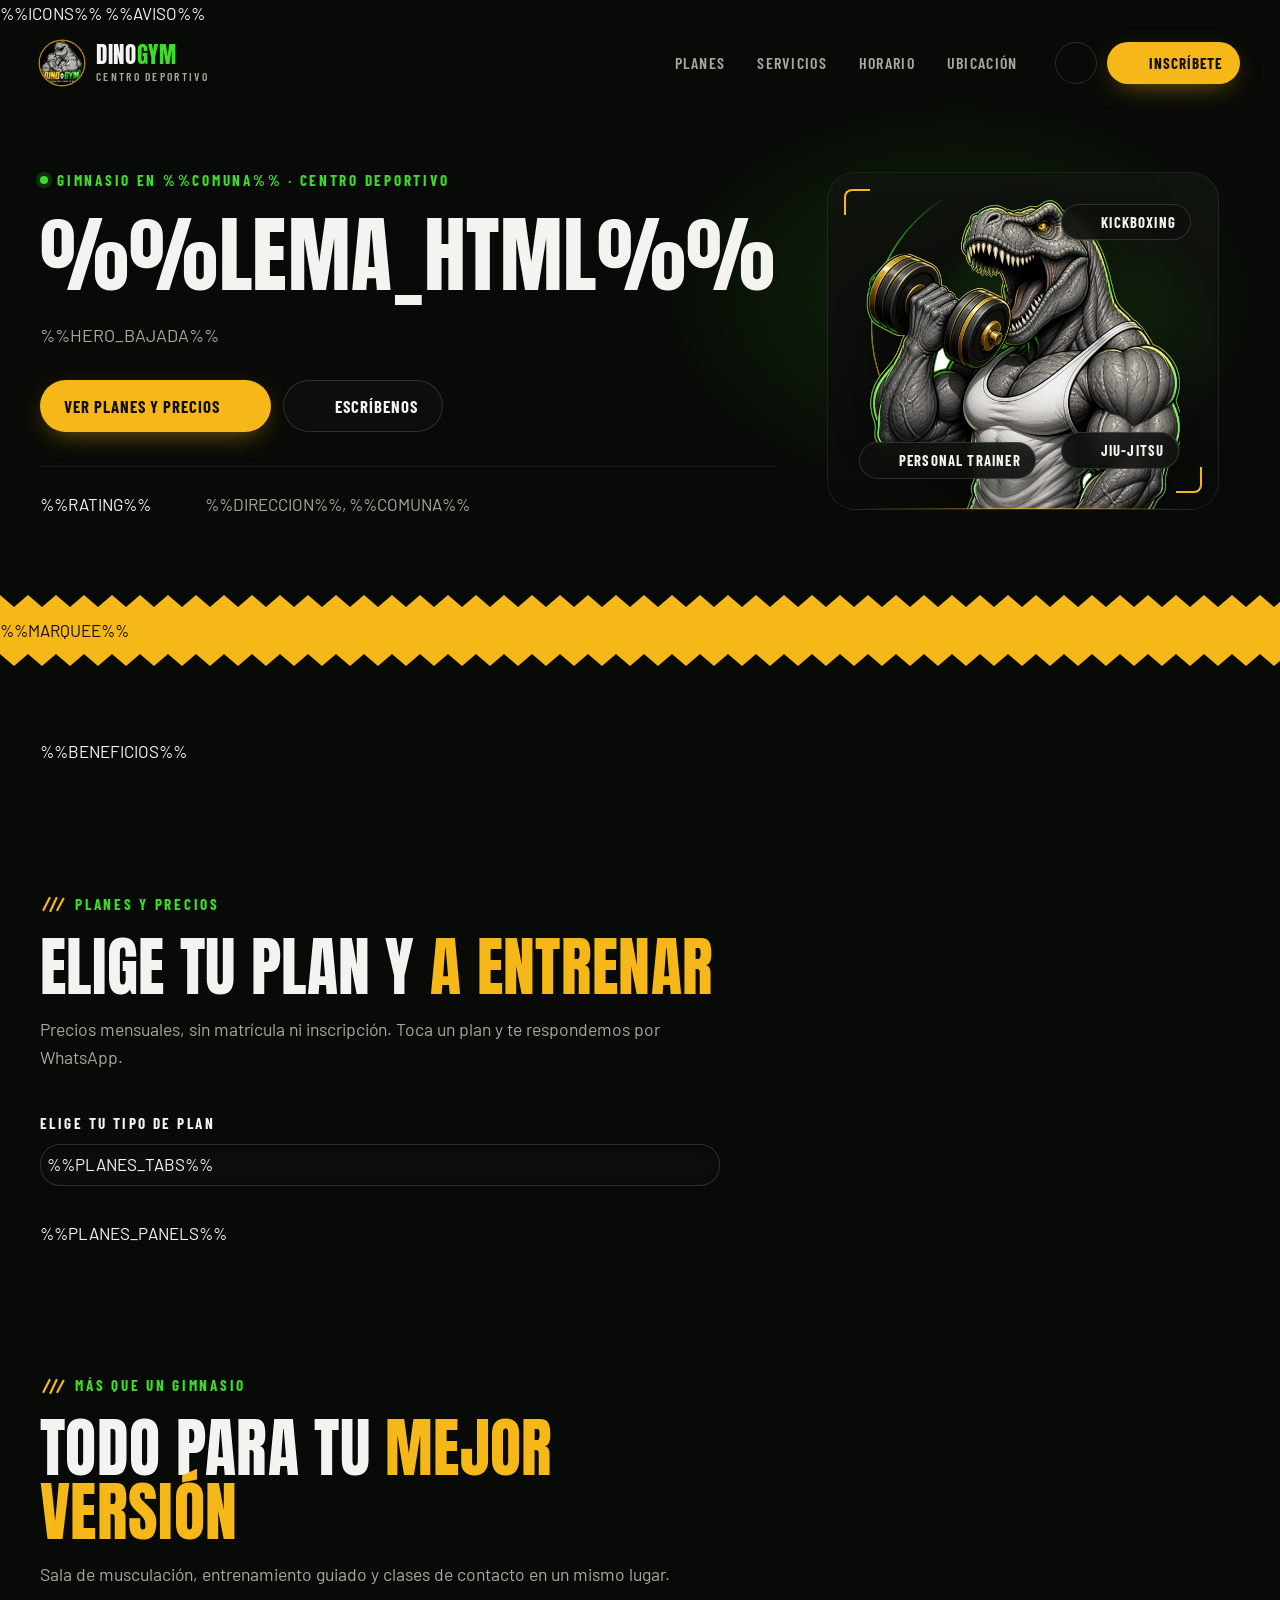
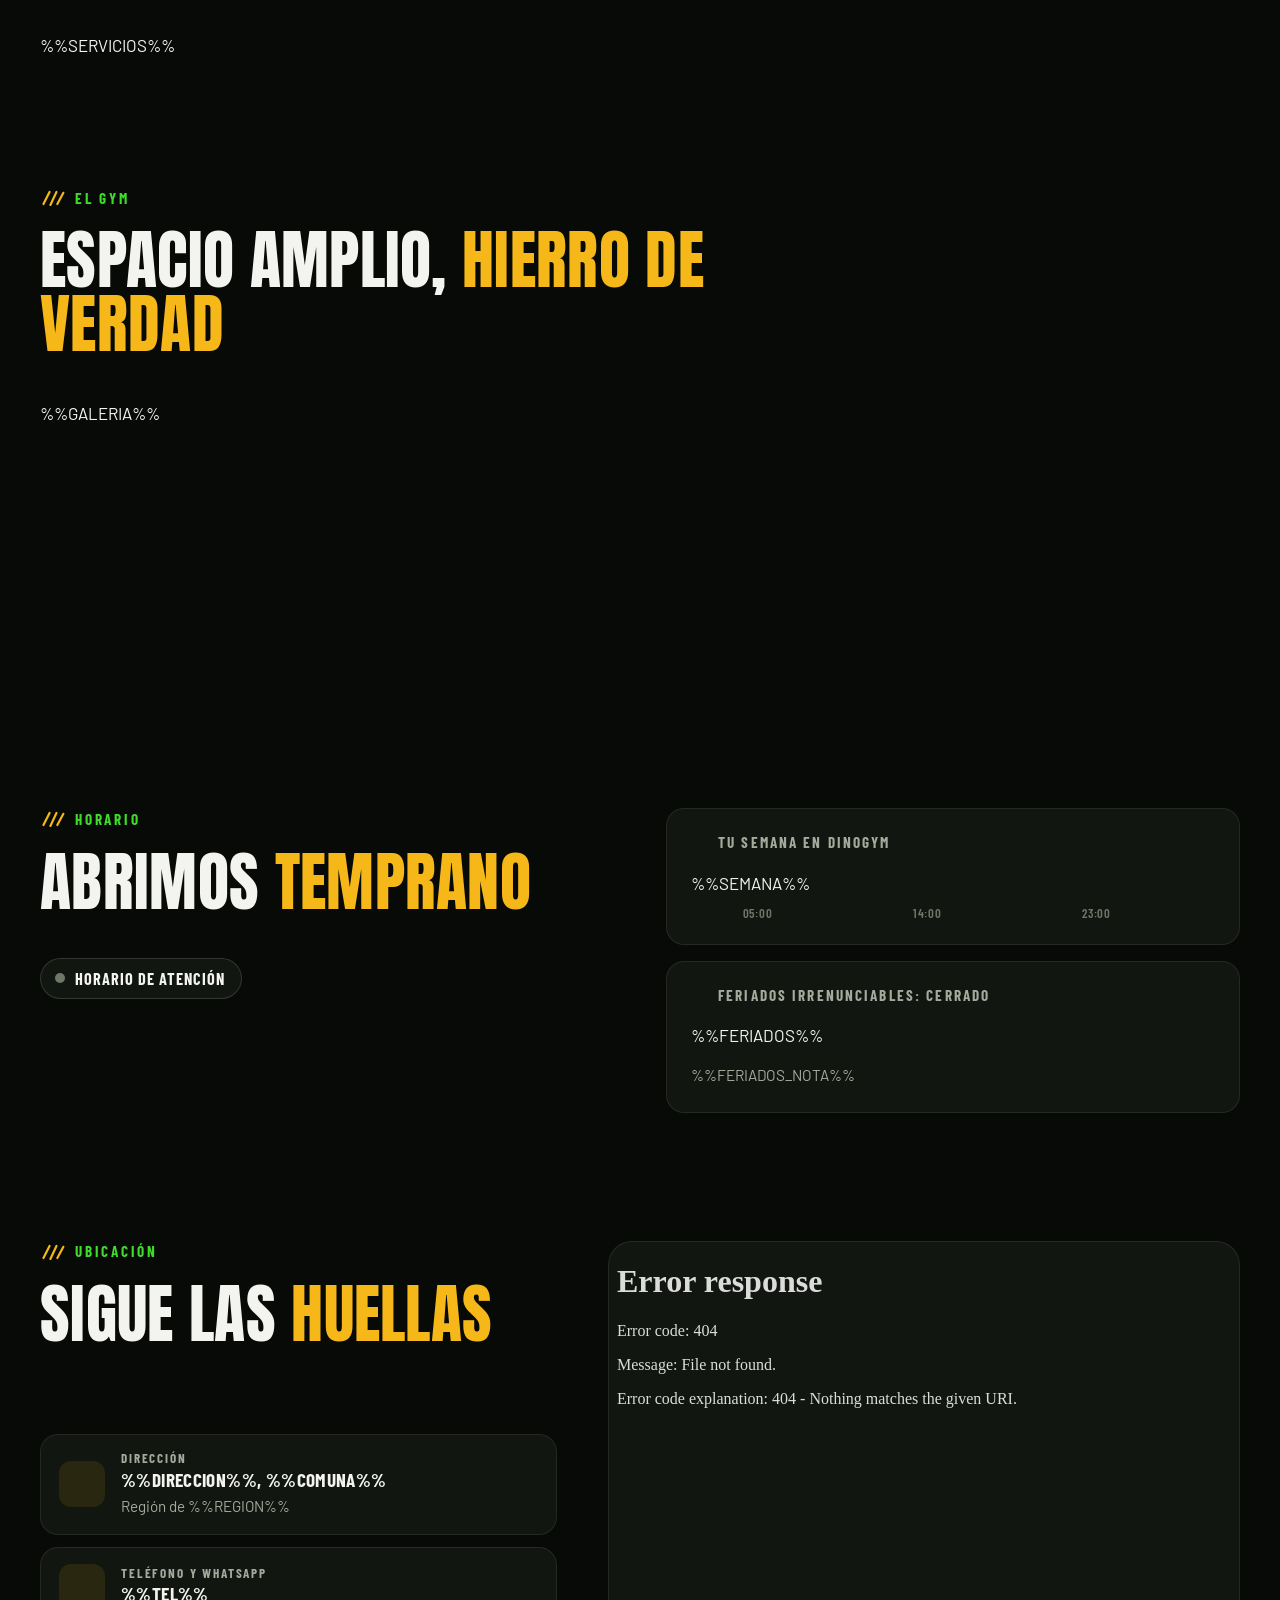
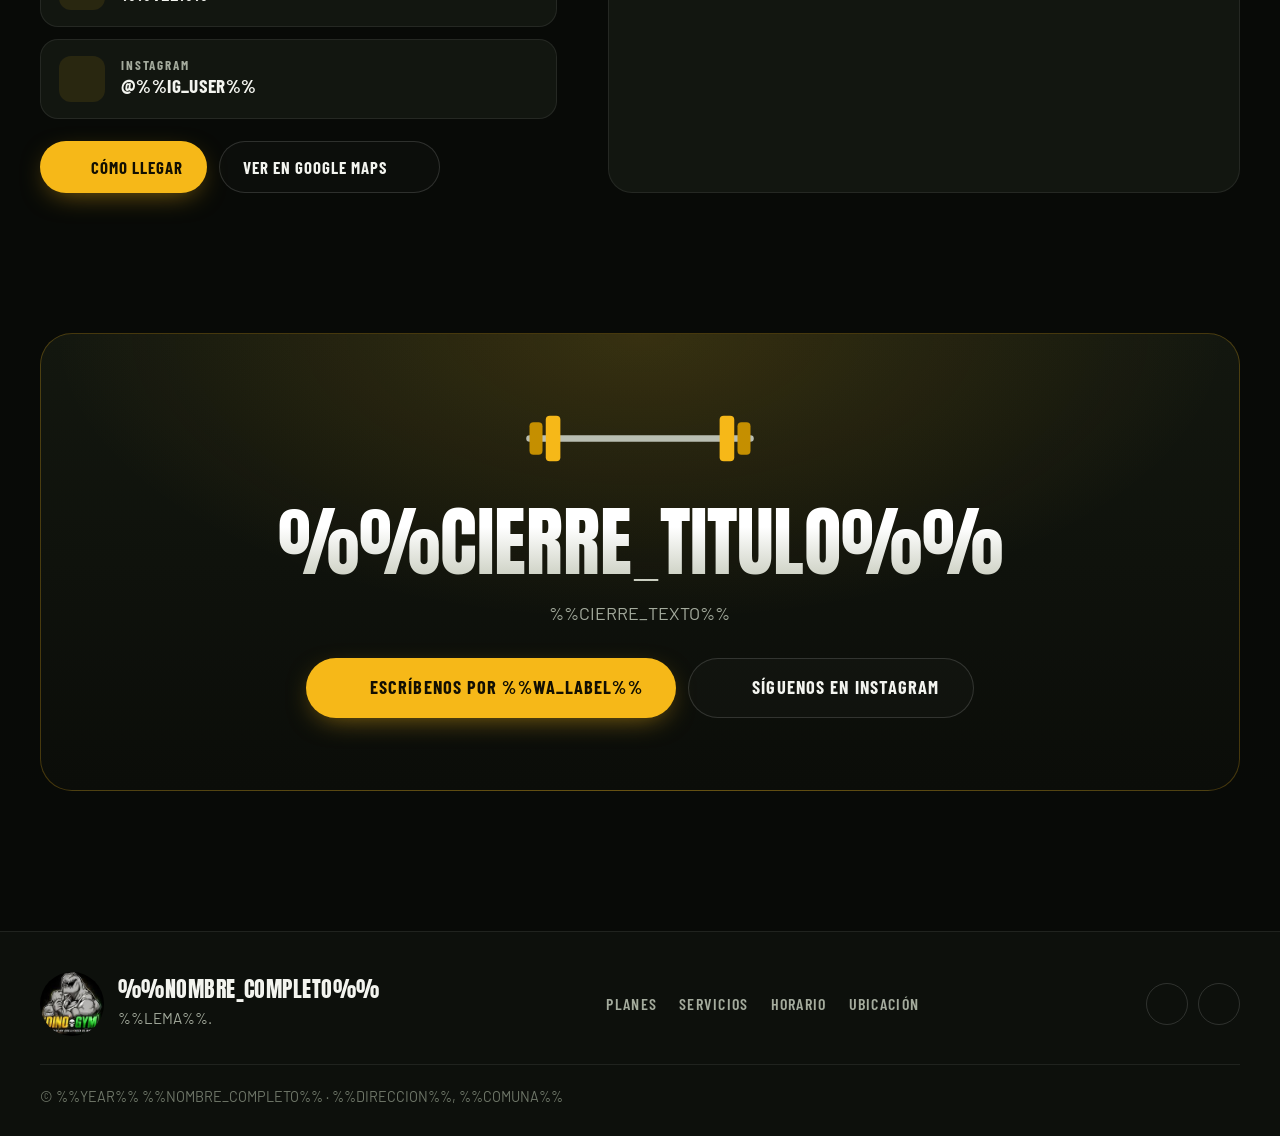
==== commit 0c12fcf8: "Selector de planes más visible Etiqueta «Elige tu tipo de plan», botones grandes con cantidad de pla" ====
--- a/index.html
+++ b/index.html
@@ -135,7 +135,8 @@
         </div>
 
         <!-- SI:TABS -->
-        <div class="tabs" role="tablist" aria-label="Tipo de plan" data-reveal>%%PLANES_TABS%%<span class="tabs__ink" aria-hidden="true"></span></div>
+        <p class="tabs__label" id="tabs-label" data-reveal>Elige tu tipo de plan <svg class="i" aria-hidden="true"><use href="#i-arrow-right"/></svg></p>
+        <div class="tabs" role="tablist" aria-labelledby="tabs-label" data-reveal>%%PLANES_TABS%%<span class="tabs__ink" aria-hidden="true"></span></div>
         <!-- /SI:TABS -->
 
         <div class="plans__panels">%%PLANES_PANELS%%
--- a/styles.css
+++ b/styles.css
@@ -332,22 +332,44 @@
 .card__label .i { color: var(--green); }
 
 /* ---------- planes ---------- */
+.tabs__label {
+  display: flex; align-items: center; gap: 8px; margin-bottom: 12px;
+  font: 700 0.95rem/1 var(--cond); letter-spacing: 0.16em; text-transform: uppercase; color: var(--text);
+}
+.tabs__label .i { color: var(--gold); transform: rotate(90deg); }
 .tabs {
-  position: relative; display: inline-flex; gap: 4px; padding: 5px; margin-bottom: 28px;
-  border-radius: 999px; background: var(--card); border: 1px solid var(--line);
+  position: relative; display: grid; grid-auto-flow: column; grid-auto-columns: 1fr; gap: 6px; padding: 6px; margin-bottom: 34px; width: min(100%, 680px);
+  border-radius: 20px; background: #0b0e0a; border: 1.5px solid var(--line-2);
+  box-shadow: inset 0 2px 10px rgba(0, 0, 0, 0.5);
 }
 .tab {
-  position: relative; z-index: 1; display: inline-flex; align-items: center; gap: 8px;
-  padding: 12px 22px; border-radius: 999px;
-  font: 700 1.05rem/1 var(--cond); letter-spacing: 0.08em; text-transform: uppercase; color: var(--muted);
-  transition: color 0.3s;
-}
-.tab:hover { color: var(--text); }
-.tab.is-on { color: #120f02; }
-.tabs__ink { position: absolute; top: 5px; bottom: 5px; left: 0; width: 0; border-radius: 999px; background: var(--gold); transition: transform 0.45s var(--ease), width 0.45s var(--ease); }
+  position: relative; z-index: 1; display: flex; align-items: center; gap: 12px;
+  min-width: 0; padding: 14px 20px 14px 14px; border-radius: 14px; text-align: left;
+  background: rgba(255, 255, 255, 0.04); border: 1px solid var(--line);
+  color: var(--muted); transition: color 0.3s, background-color 0.3s, border-color 0.3s;
+}
+.tab:hover { color: var(--text); background: rgba(61, 220, 41, 0.08); border-color: rgba(61, 220, 41, 0.4); }
+.tab__ico { display: grid; place-items: center; width: 46px; height: 46px; flex: none; border-radius: 10px; background: rgba(255, 255, 255, 0.06); transition: background-color 0.3s; }
+.tab__ico .i { width: 22px; height: 22px; }
+.tab__txt { display: grid; gap: 4px; }
+.tab__txt b { font: 700 1.45rem/1 var(--cond); letter-spacing: 0.06em; text-transform: uppercase; }
+.tab__txt small { font: 600 0.82rem/1 var(--cond); letter-spacing: 0.1em; text-transform: uppercase; opacity: 0.8; }
+.tab.is-on { color: #120f02; background: transparent; border-color: transparent; }
+.tab.is-on .tab__ico { background: rgba(0, 0, 0, 0.14); }
+.tab.is-on::after {
+  content: ""; position: absolute; top: 10px; right: 12px; width: 18px; height: 18px; border-radius: 50%;
+  background: #120f02 url("data:image/svg+xml,%3Csvg xmlns='http://www.w3.org/2000/svg' viewBox='0 0 24 24' fill='none' stroke='%23f6b818' stroke-width='3.5' stroke-linecap='round' stroke-linejoin='round'%3E%3Cpath d='M20 6 9 17l-5-5'/%3E%3C/svg%3E") center / 11px no-repeat;
+}
+.tabs__ink { position: absolute; top: 6px; bottom: 6px; left: 0; width: 0; border-radius: 14px; background: var(--gold); box-shadow: 0 8px 24px -8px rgba(246, 184, 24, 0.6); transition: transform 0.45s var(--ease), width 0.45s var(--ease); }
 .tabs:not(.is-ready) .tab.is-on { background: var(--gold); }
 
-.plans__group { position: absolute; width: 1px; height: 1px; overflow: hidden; clip: rect(0 0 0 0); }
+.plans__group {
+  display: flex; flex-wrap: wrap; align-items: baseline; gap: 6px 12px; margin-bottom: 14px;
+  font: 400 clamp(1.6rem, 3vw, 2.1rem)/1 var(--display); text-transform: uppercase; color: var(--gold);
+}
+.plans__group span { font: 700 0.9rem/1 var(--cond); letter-spacing: 0.16em; color: var(--muted); }
+.js .plans__panel.is-on { animation: panelIn 0.55s var(--ease); }
+@keyframes panelIn { from { opacity: 0; transform: translateY(14px); } }
 .js .plans__panel:not(.is-on) { display: none; }
 .plans__panel + .plans__panel { margin-top: 48px; }
 .js .plans__panel + .plans__panel { margin-top: 0; }
@@ -600,8 +622,13 @@
   .nav__cta .btn { display: none; }
   .hero__cta .btn { flex: 1 1 100%; }
   .plans__grid, .plans__grid--2, .plans__grid--3, .svcs__grid { grid-template-columns: 1fr; }
-  .tabs { display: flex; width: 100%; }
-  .tab { flex: 1; justify-content: center; padding: 12px 10px; }
+  .tabs { display: grid; width: 100%; }
+  .tab { min-width: 0; gap: 8px; padding: 10px 8px; }
+  .tab__ico { width: 32px; height: 32px; }
+  .tab__ico .i { width: 18px; height: 18px; }
+  .tab__txt b { font-size: 1.02rem; }
+  .tab__txt small { font-size: 0.74rem; }
+  .tab.is-on::after { top: -6px; right: -4px; }
   .gym__grid { grid-template-columns: 1fr; grid-auto-rows: 260px; }
   .shot--big { grid-column: auto; grid-row: span 1; }
   .gym__grid:has(> .shot:nth-child(2):last-child) > .shot:nth-child(2) { grid-row: span 1; }
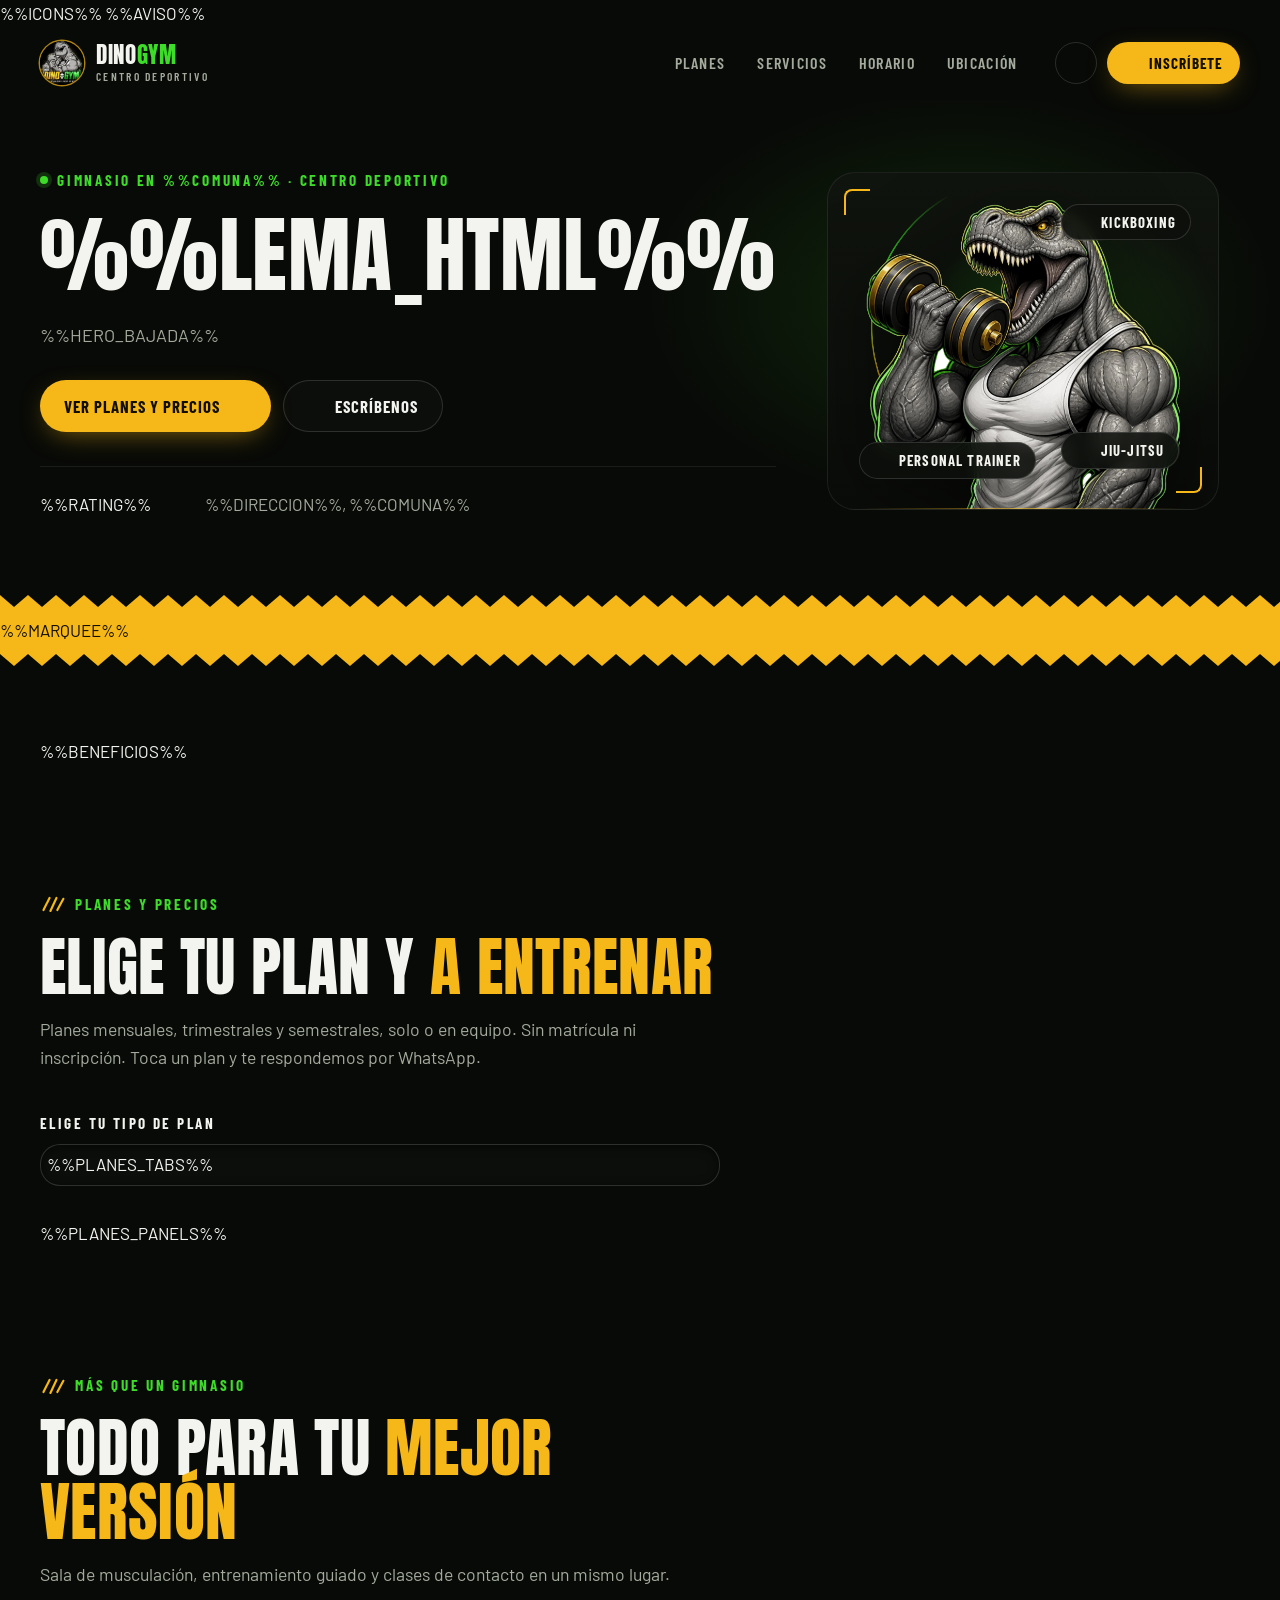
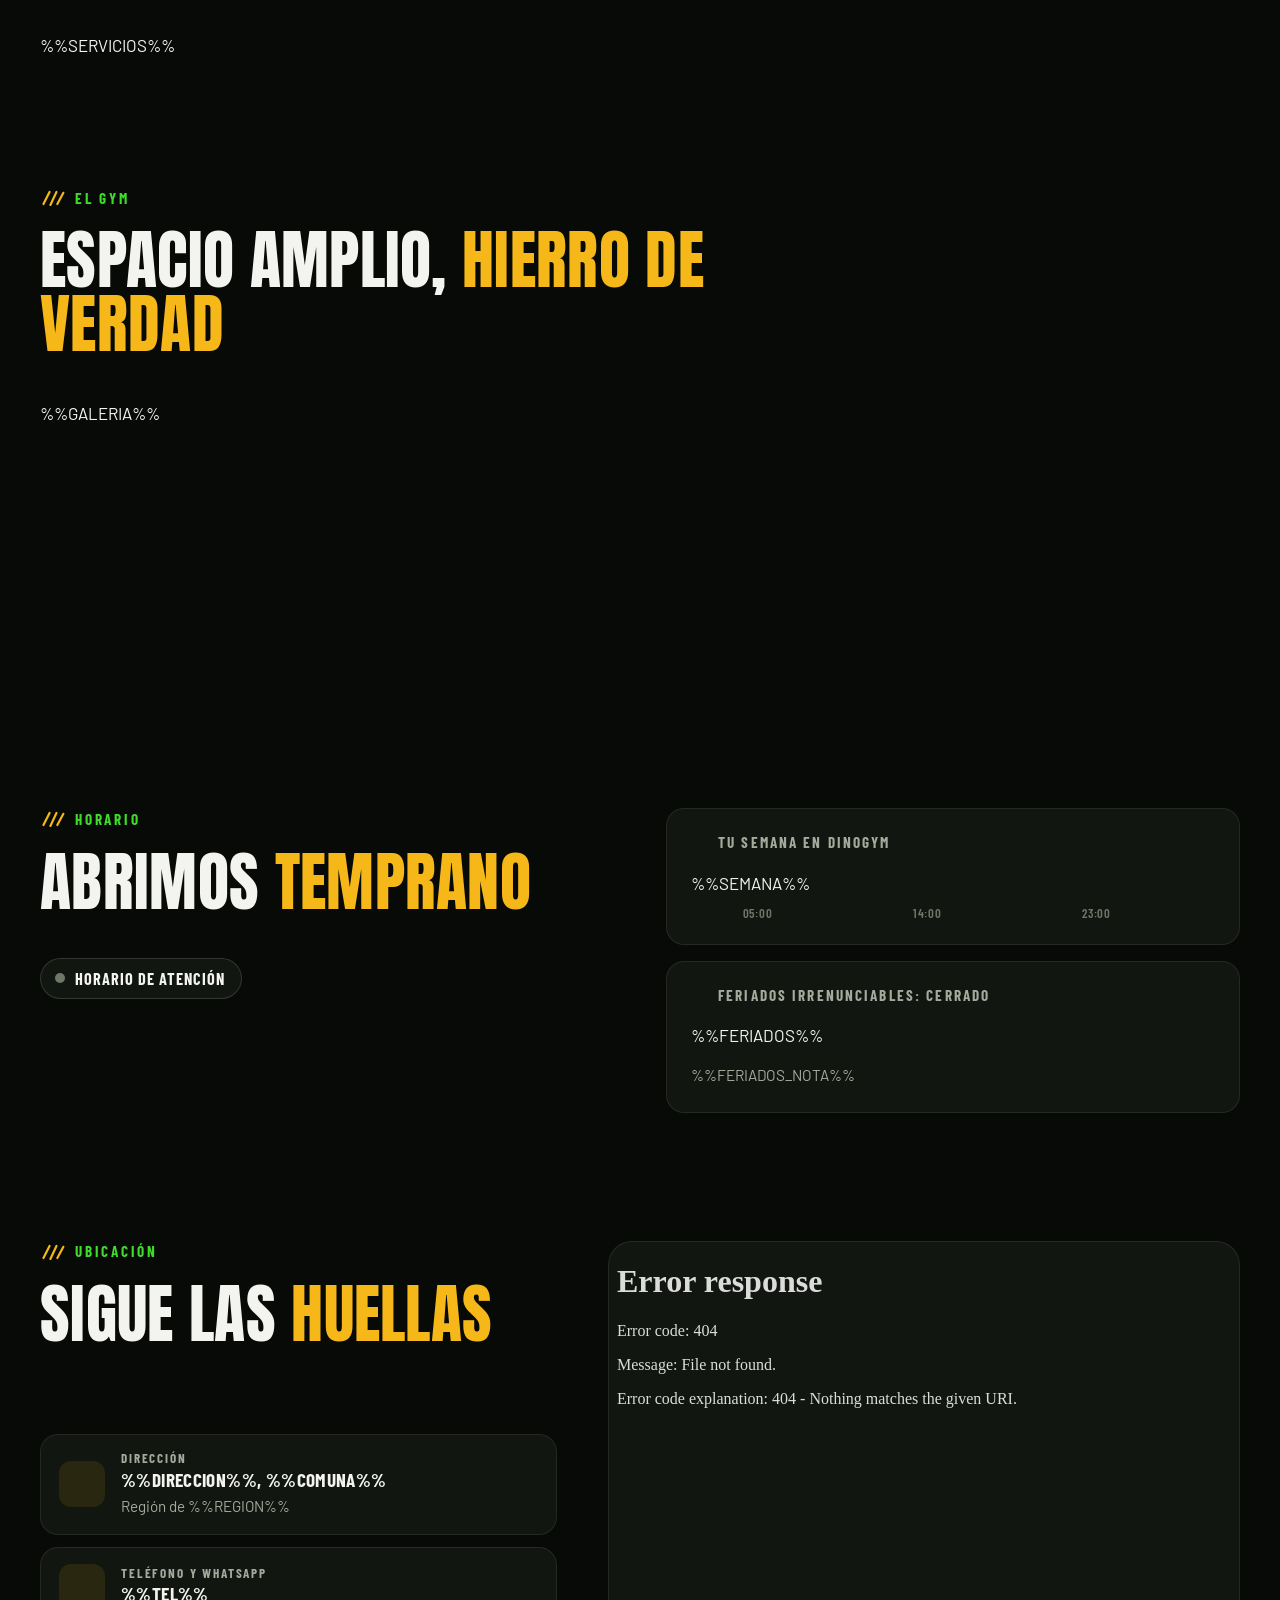
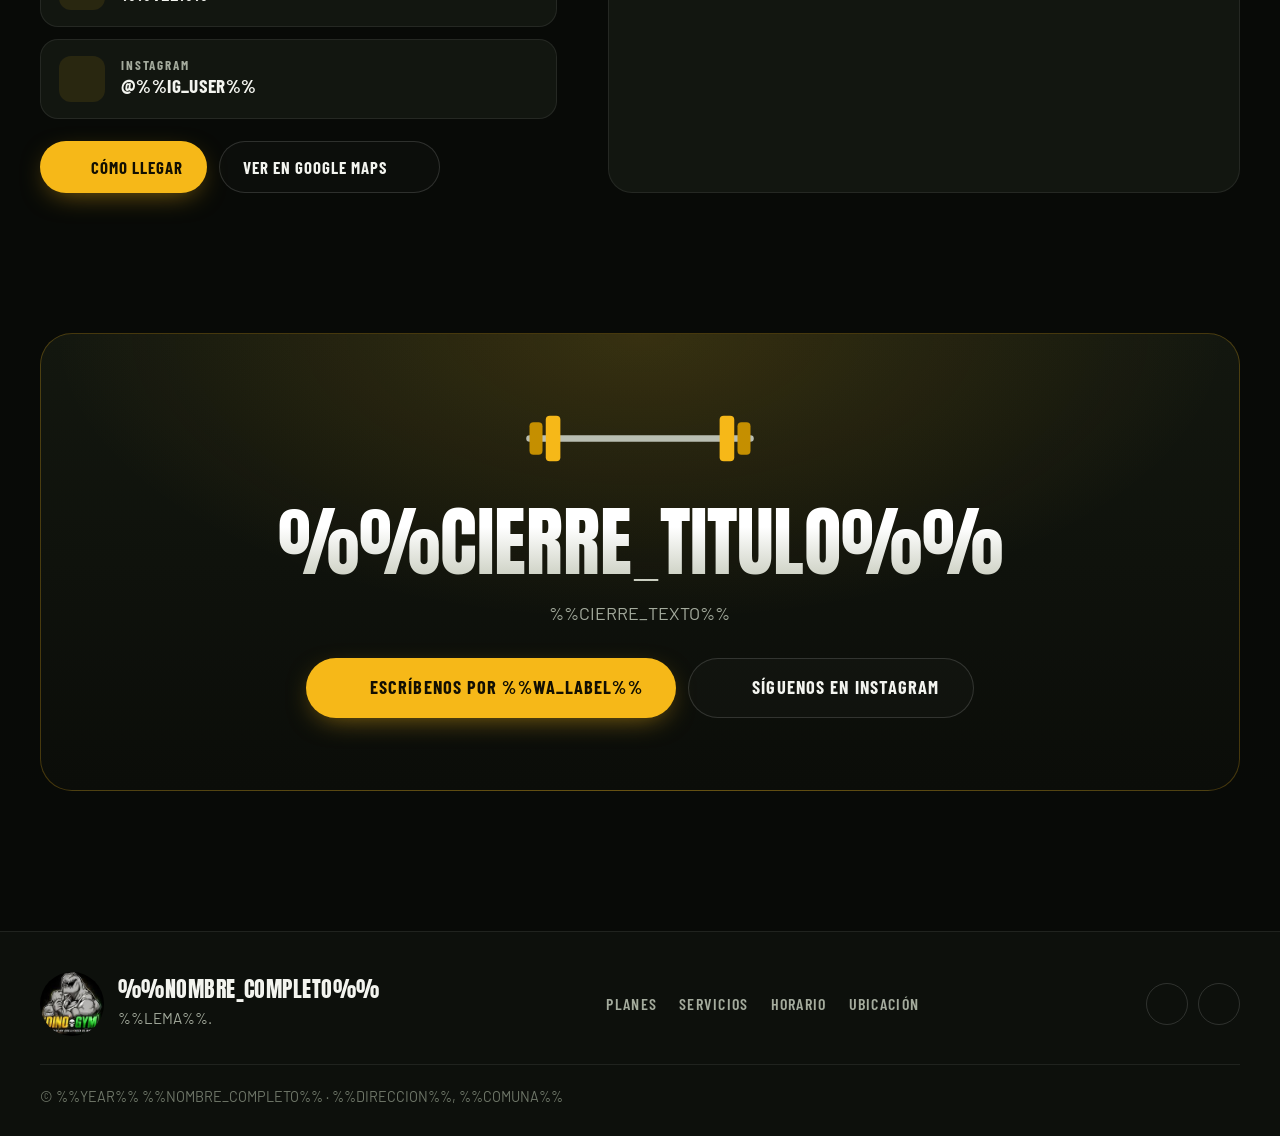
==== commit 275f96d3: "Planes actualizados según la lista vigente del gimnasio General e individuales (normal, trimestral, " ====
--- a/index.html
+++ b/index.html
@@ -131,7 +131,7 @@
         <div class="sec__head" data-reveal>
           <p class="eyebrow"><svg class="claw" viewBox="0 0 60 40" aria-hidden="true"><path d="M8 34 22 6"/><path d="M24 36 38 6"/><path d="M40 34 54 8"/></svg>Planes y precios</p>
           <h2 class="sec__title">Elige tu plan y <span class="hl">a entrenar</span></h2>
-          <p class="sec__lead">Precios mensuales, sin matrícula ni inscripción. Toca un plan y te respondemos por WhatsApp.</p>
+          <p class="sec__lead">Planes mensuales, trimestrales y semestrales, solo o en equipo. Sin matrícula ni inscripción. Toca un plan y te respondemos por WhatsApp.</p>
         </div>
 
         <!-- SI:TABS -->
--- a/styles.css
+++ b/styles.css
@@ -368,6 +368,13 @@
   font: 400 clamp(1.6rem, 3vw, 2.1rem)/1 var(--display); text-transform: uppercase; color: var(--gold);
 }
 .plans__group span { font: 700 0.9rem/1 var(--cond); letter-spacing: 0.16em; color: var(--muted); }
+.plans__sub + .plans__sub { margin-top: 40px; }
+.plans__subtitle {
+  display: flex; align-items: center; gap: 10px; margin-bottom: 22px;
+  font: 700 1.15rem/1 var(--cond); letter-spacing: 0.12em; text-transform: uppercase; color: var(--text);
+}
+.plans__subtitle .i { width: 20px; height: 20px; color: var(--green); }
+.plans__subtitle::after { content: ""; flex: 1; height: 1px; background: var(--line-2); }
 .js .plans__panel.is-on { animation: panelIn 0.55s var(--ease); }
 @keyframes panelIn { from { opacity: 0; transform: translateY(14px); } }
 .js .plans__panel:not(.is-on) { display: none; }
